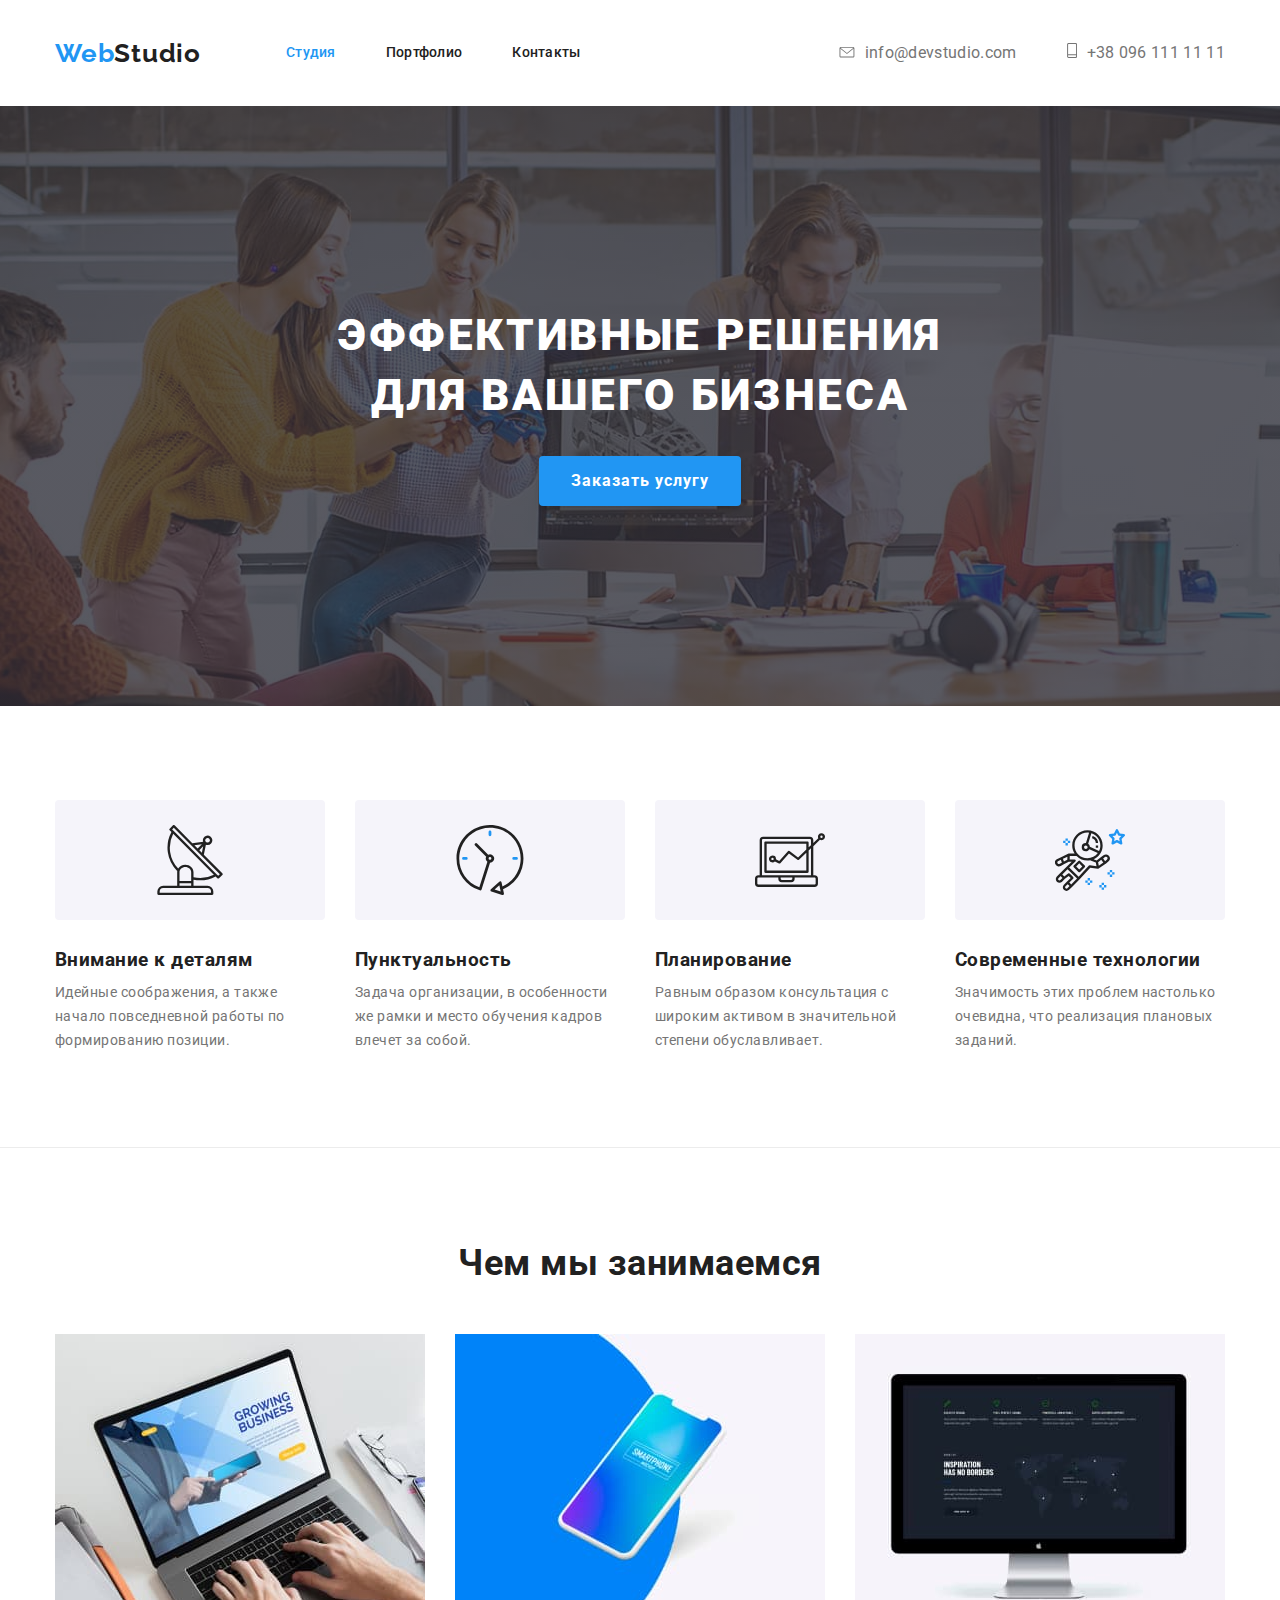
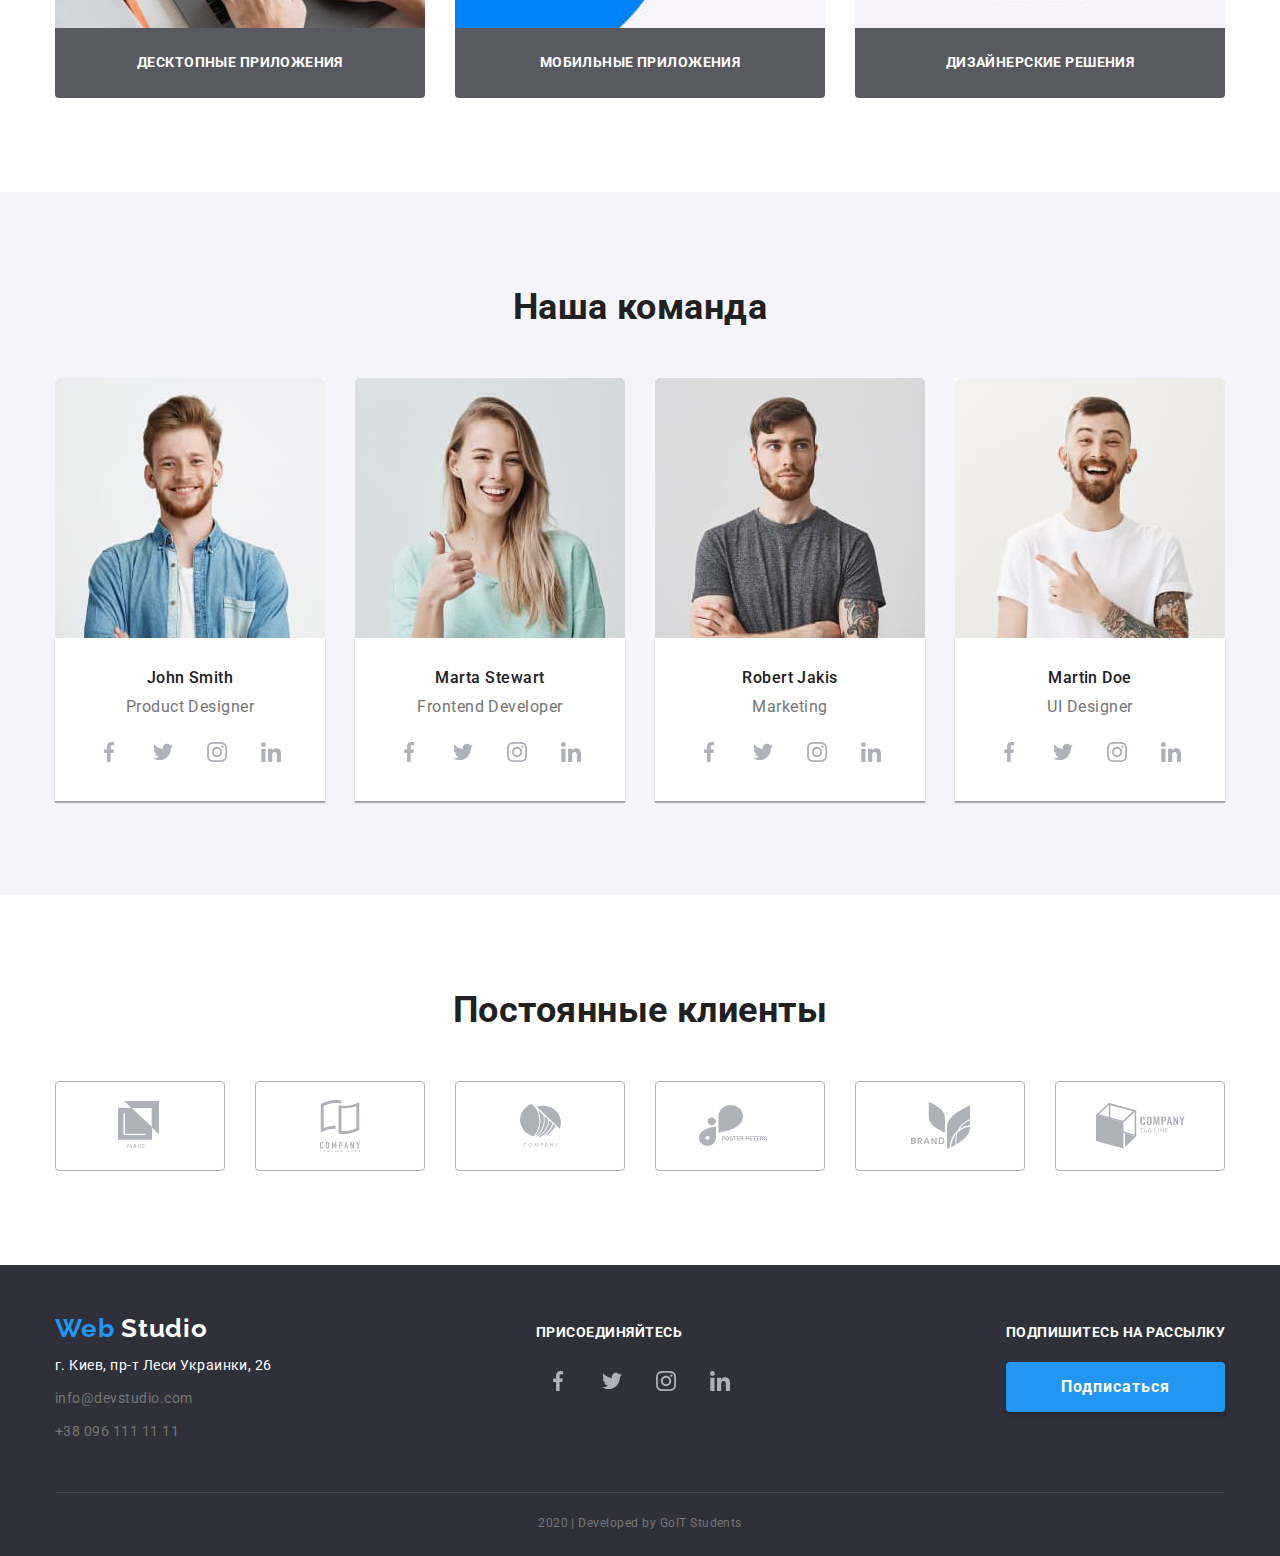
==== index.html @ 2f1181e4 "Делает соц сети" ====
<!DOCTYPE html>
<html lang="ru">
  <head>
    <meta charset="UTF-8" />
    <meta name="viewport" content="width=device-width, initial-scale=1.0" />
    <title>hw4</title>
    <link
      href="https://fonts.googleapis.com/css2?family=Raleway:wght@700&family=Roboto:wght@400;500;700;900&display=swap"
      rel="stylesheet"
    />
    <link
      rel="stylesheet"
      href="https://cdnjs.cloudflare.com/ajax/libs/modern-normalize/0.6.0/modern-normalize.min.css"
    />
    <link rel="stylesheet" href="./css/style.css" />
  </head>
  <!-- Тело -->
  <body>
    <header class="header">
      <!-- Хедер -->
      <div class="header-container">
        <nav class="nav">
          <!-- Логотип -->
          <a href="./index.html" class="logo"
            >Web<span class="logo-part-nav">Studio</span></a
          >
          <!-- Навигация шапки -->
          <ul class="site-nav">
            <li class="item">
              <a href="" class="link current">Студия</a>
            </li>
            <li class="item">
              <a href="./portfolio.html" class="link">Портфолио</a>
            </li>
            <li class="item"><a href="" class="link">Контакты</a></li>
          </ul>
        </nav>
        <ul class="contact-nav">
          <li class="item">
            <a class="link mailto" href="mailto:info@devstudio.com">
              <svg class="icon-email" width="16" height="11.2">
                <use href="./img/symbol-defs.svg#icon-email"></use></svg
              >info@devstudio.com</a
            >
          </li>
          <li class="item">
            <a class="link tel" href="tel:+380961111111">
              <svg class="icon-email" width="10" height="14.94">
                <use href="./img/symbol-defs.svg#icon-phone"></use></svg
              >+38 096 111 11 11</a
            >
          </li>
        </ul>
      </div>
    </header>
    <!-- Главный контейнер -->
    <main>
      <!-- Герой -->
      <section class="section hero">
        <div class="container hero">
          <h1 class="hero-title">Эффективные решения для вашего бизнеса</h1>
          <a href="" class="button primary"> Заказать услугу </a>
        </div>
      </section>
      <!-- Секция Наши преимущества-->
      <section class="section">
        <div class="container">
          <!-- <h2 class="section-title">Наши преимущества</h2> -->
          <ul class="features">
            <li class="item">
              <div class="features-list-img">
                <img
                  src="./img/antenna-1.svg"
                  alt="антенна"
                  class="features-pic"
                />
              </div>
              <h3 class="features-title">Внимание к деталям</h3>
              <p class="features-text">
                Идейные соображения, а также начало повседневной работы по
                формированию позиции.
              </p>
            </li>
            <li class="item">
              <div class="features-list-img">
                <img src="./img/clock.svg" alt="часы" class="features-pic" />
              </div>
              <h3 class="features-title">Пунктуальность</h3>
              <p class="features-text">
                Задача организации, в особенности же рамки и место обучения
                кадров влечет за собой.
              </p>
            </li>
            <li class="item">
              <div class="features-list-img">
                <img src="./img/diagram.svg" alt="грфик" class="features-pic" />
              </div>
              <h3 class="features-title">Планирование</h3>
              <p class="features-text">
                Равным образом консультация с широким активом в значительной
                степени обуславливает.
              </p>
            </li>
            <li class="item">
              <div class="features-list-img">
                <img
                  src="./img/astronaut.svg"
                  alt="астронавт"
                  class="features-pic"
                />
              </div>
              <h3 class="features-title">Современные технологии</h3>
              <p class="features-text">
                Значимость этих проблем настолько очевидна, что реализация
                плановых заданий.
              </p>
            </li>
          </ul>
        </div>
      </section>
      <!-- Секция Чем мы занимаемся -->
      <section class="section work">
        <div class="container">
          <h2 class="section-title">Чем мы занимаемся</h2>
          <ul class="work-list">
            <li class="item">
              <img
                src="./img/nout.jpg"
                alt="ноутбук"
                width="370"
                height="294"
                class="work-pic"
              />
              <h3 class="work-title">Десктопные приложения</h3>
            </li>
            <li class="item">
              <img
                src="./img/iphone.jpg"
                alt="айфон"
                width="370"
                height="294"
                class="work-pic"
              />
              <h3 class="work-title">Мобильные приложения</h3>
            </li>
            <li class="item">
              <img
                src="./img/mac.jpg"
                alt="аймак"
                width="370"
                height="294"
                class="work-pic"
              />
              <h3 class="work-title">Дизайнерские решения</h3>
            </li>
          </ul>
        </div>
      </section>
      <!-- Секция Наша команда -->
      <section class="section team">
        <div class="container">
          <h2 class="section-title">Наша команда</h2>
          <ul class="team-list">
            <li class="item">
              <img
                src="./img/john.jpg"
                alt="фото Джона"
                width="270"
                height="260"
                class="team-pic"
              />
              <div class="team-content-container">
                <h3 class="title">John Smith</h3>
                <p class="speciality">Product Designer</p>
                <ul class="socialmedia">
                  <li class="social-link-li">
                    <a href="" aria-label="Facebook" class="social-link">
                      <svg class="socialmedia-icon" width="20" height="20">
                        <use href="./img/symbol-defs.svg#icon-facebook"></use>
                      </svg
                    /></a>
                  </li>
                  <li class="social-link-li">
                    <a href="" aria-label="Twitter" class="social-link">
                      <svg class="socialmedia-icon" width="20" height="20">
                        <use href="./img/symbol-defs.svg#icon-twitter"></use>
                      </svg
                    /></a>
                  </li>
                  <li class="social-link-li">
                    <a href="" aria-label="Instagram" class="social-link">
                      <svg class="socialmedia-icon" width="20" height="20">
                        <use href="./img/symbol-defs.svg#icon-instagram"></use>
                      </svg
                    /></a>
                  </li>
                  <li class="social-link-li">
                    <a href="" aria-label="LinkedIn" class="social-link">
                      <svg class="socialmedia-icon" width="20" height="20">
                        <use href="./img/symbol-defs.svg#icon-linkedin"></use>
                      </svg
                    /></a>
                  </li>
                </ul>
              </div>
            </li>
            <li class="item">
              <img
                src="./img/marta.jpg"
                alt="фото Марты"
                width="270"
                height="260"
                class="team-pic"
              />
              <div class="team-content-container">
                <h3 class="title">Marta Stewart</h3>
                <p class="speciality">Frontend Developer</p>
                <ul class="socialmedia">
                  <li class="social-link-li">
                    <a href="" aria-label="Facebook" class="social-link">
                      <svg class="socialmedia-icon" width="20" height="20">
                        <use href="./img/symbol-defs.svg#icon-facebook"></use>
                      </svg /></a>
                  </li>
                  <li class="social-link-li">
                    <a href="" aria-label="Twitter" class="social-link">
                      <svg class="socialmedia-icon" width="20" height="20">
                        <use href="./img/symbol-defs.svg#icon-twitter"></use>
                      </svg /></a>
                  </li>
                  <li class="social-link-li">
                    <a href="" aria-label="Instagram" class="social-link">
                      <svg class="socialmedia-icon" width="20" height="20">
                        <use href="./img/symbol-defs.svg#icon-instagram"></use>
                      </svg /></a>
                  </li>
                  <li class="social-link-li">
                    <a href="" aria-label="LinkedIn" class="social-link">
                      <svg class="socialmedia-icon" width="20" height="20">
                        <use href="./img/symbol-defs.svg#icon-linkedin"></use>
                      </svg /></a>
                  </li>
                </ul>
              </div>
            </li>
            <li class="item">
              <img
                src="./img/robert.jpg"
                alt="фото Роберта"
                width="270"
                height="260"
                class="team-pic"
              />
              <div class="team-content-container">
                <h3 class="title">Robert Jakis</h3>
                <p class="speciality">Marketing</p>
                <ul class="socialmedia">
                  <li class="social-link-li">
                    <a href="" aria-label="Facebook" class="social-link">
                      <svg class="socialmedia-icon" width="20" height="20">
                        <use href="./img/symbol-defs.svg#icon-facebook"></use>
                      </svg /></a>
                  </li>
                  <li class="social-link-li">
                    <a href="" aria-label="Twitter" class="social-link">
                      <svg class="socialmedia-icon" width="20" height="20">
                        <use href="./img/symbol-defs.svg#icon-twitter"></use>
                      </svg /></a>
                  </li>
                  <li class="social-link-li">
                    <a href="" aria-label="Instagram" class="social-link">
                      <svg class="socialmedia-icon" width="20" height="20">
                        <use href="./img/symbol-defs.svg#icon-instagram"></use>
                      </svg /></a>
                  </li>
                  <li class="social-link-li">
                    <a href="" aria-label="LinkedIn" class="social-link">
                      <svg class="socialmedia-icon" width="20" height="20">
                        <use href="./img/symbol-defs.svg#icon-linkedin"></use>
                      </svg /></a>
                  </li>
                </ul>
              </div>
            </li>
            <li class="item">
              <img
                src="./img/martin.jpg"
                alt="фото Мартина"
                width="270"
                height="260"
                class="team-pic"
              />
              <div class="team-content-container">
                <h3 class="title">Martin Doe</h3>
                <p class="speciality">UI Designer</p>
                <ul class="socialmedia">
                  <li class="social-link-li">
                    <a href="" aria-label="Facebook" class="social-link">
                      <svg class="socialmedia-icon" width="20" height="20">
                        <use href="./img/symbol-defs.svg#icon-facebook"></use>
                      </svg /></a>
                  </li>
                  <li class="social-link-li">
                    <a href="" aria-label="Twitter" class="social-link">
                      <svg class="socialmedia-icon" width="20" height="20">
                        <use href="./img/symbol-defs.svg#icon-twitter"></use>
                      </svg /></a>
                  </li>
                  <li class="social-link-li">
                    <a href="" aria-label="Instagram" class="social-link">
                      <svg class="socialmedia-icon" width="20" height="20">
                        <use href="./img/symbol-defs.svg#icon-instagram"></use>
                      </svg /></a>
                  </li>
                  <li class="social-link-li">
                    <a href="" aria-label="LinkedIn" class="social-link">
                      <svg class="socialmedia-icon" width="20" height="20">
                        <use href="./img/symbol-defs.svg#icon-linkedin"></use>
                      </svg /></a>
                  </li>
                </ul>
              </div>
            </li>
          </ul>
        </div>
      </section>

      <!-- Секция Наши клиенты -->
      <section class="section">
        <div class="container">
          <h2 class="section-title">Постоянные клиенты</h2>
          <ul class="clients">
            <li class="item">
              <a href="">
                <img src="./img/company1.svg" alt="лого компании 1" />
              </a>
            </li>
            <li class="item">
              <a href="">
                <img src="./img/company2.svg" alt="лого компании 2" />
              </a>
            </li>
            <li class="item">
              <a href="">
                <img src="./img/company3.svg" alt="лого компании 3" />
              </a>
            </li>
            <li class="item">
              <a href="">
                <img src="./img/company4.svg" alt="лого компании 4" />
              </a>
            </li>
            <li class="item">
              <a href="">
                <img src="./img/company5.svg" alt="лого компании 5" />
              </a>
            </li>
            <li class="item">
              <a href="">
                <img src="./img/company6.svg" alt="лого компании 6" />
              </a>
            </li>
          </ul>
        </div>
      </section>
    </main>
    <!-- Футер -->
    <footer>
      <!-- Контакты футера -->
      <div class="footer-container">
        <div class="footer-container-flex">
          <div class="footer-address">
            <a href="" class="logo footer"
              >Web <span class="logo-part-footer"> Studio </span></a
            >
            <address>г. Киев, пр-т Леси Украинки, 26</address>
            <a class="contact-footer email" href="mailto:info@devstudio.com"
              >info@devstudio.com</a
            >
            <a class="contact-footer" href="tel:+380961111111">
              +38 096 111 11 11
            </a>
          </div>
          <div class="join-container">
            <b class="join"> Присоединяйтесь </b>
            <ul class="socialmedia">
              <li class="social-link-li">
                <a
                  href=""
                  style="display: block;"
                  aria-label="Facebook"
                  class="social-link"
                >
                  <svg class="socialmedia-icon" width="20" height="20">
                    <use href="./img/symbol-defs.svg#icon-facebook"></use>
                  </svg
                /></a>
              </li>
              <li class="social-link-li">
                <a
                  href=""
                  style="display: block;"
                  aria-label="Twitter"
                  class="social-link"
                >
                  <svg class="socialmedia-icon" width="20" height="20">
                    <use href="./img/symbol-defs.svg#icon-twitter"></use>
                  </svg
                /></a>
              </li>
              <li class="social-link-li">
                <a
                  href=""
                  style="display: block;"
                  aria-label="Instagram"
                  class="social-link"
                >
                  <svg class="socialmedia-icon" width="20" height="20">
                    <use href="./img/symbol-defs.svg#icon-instagram"></use>
                  </svg
                /></a>
              </li>
              <li class="social-link-li">
                <a
                  href=""
                  style="display: block;"
                  aria-label="LinkedIn"
                  class="social-link"
                >
                  <svg class="socialmedia-icon" width="20" height="20">
                    <use href="./img/symbol-defs.svg#icon-linkedin"></use>
                  </svg
                /></a>
              </li>
            </ul>
          </div>
          <div class="subscribe-container">
            <b class="subscribe"> Подпишитесь на рассылку </b>
            <!-- <input type="text" /> -->
            <div class="footer-button">
              <a href="" class="button primary"> Подписаться </a>
            </div>
          </div>
        </div>
        <p class="signature">2020 | Developed by GoIT Students</p>
      </div>
    </footer>
  </body>
</html>
---- css/style.css ----
/* Цвет основного текста #757575  */
/* Цвет вторичного текста #212121 */
/* Белый #FFFFFF */
/* Вторичный цвет фона #F5F4FA */
/* Акцент #2196F3 */
/* Цвет футера rgba(255, 255, 255, 0.6) */
/* Цвет подписи rgba(255, 255, 255, 0.4) */

html {
  box-sizing: border-box;
}

:root {
  --primary-text-color: #757575;
  --title-text-color: #212121;
  --accent-color: #2196f3;
  --primary-white-color: #ffffff;
  --secondary-background-color: #f5f4fa;
  --social-media-link-color: #afb1b8;
}

*,
*::before,
*::after {
  box-sizing: inherit;
}

body {
  background-color: #ffffff;
  color: #757575;
  font-family: Roboto, sans-serif;
  letter-spacing: 0.03em;
}

ul {
  list-style-type: none;
  padding: 0;
  margin: 0;
}

a {
  text-decoration: none;
  color: inherit;
}
img {
  display: block;
  max-width: 100%;
  height: auto;
}

/* logo */
.logo {
  color: var(--accent-color);
  font-family: Raleway, sans-serif;
  font-weight: 700;
  font-size: 26px;
  line-height: 1.19;
  letter-spacing: 0.03em;
}

.logo-part-nav {
  color: var(--title-text-color);
}

.logo-part-footer {
  color: var(--primary-white-color);
}

/* nav */
.site-nav .link:hover,
.site-nav .link:focus {
  color: var(--accent-color);
}
.site-nav,
.site-nav .link:active {
  color: var(--title-text-color);
  font-weight: 500;
  font-size: 14px;
  line-height: 1.14;
  letter-spacing: 0.02em;
}
.contact-nav .link:hover,
.contact-nav .link:focus {
  color: var(--accent-color);
}
.contact-nav .link {
  color: var(--primary-text-color);
  letter-spacing: 0.02em;
}

.icon-email,
.icon-phone {
  fill: currentColor;
  margin-right: 10px;
}

/* .svg-item-email {
  width: 15px;
  height: 15px;
  fill: var(--primary-text-color);
} */

/* .link.mailto::before {
  display: inline-block;
  content: "";
  background-size: contain;
  background-repeat: no-repeat;
  background-position: center;
  width: 16px;
  height: 11.2px;
  margin-right: 10px;
  background-image: url(../img/email.svg);
}

.link.tel::before {
  display: inline-block;
  content: "";
  background-size: contain;
  background-repeat: no-repeat;
  background-position: center;
  width: 16px;
  height: 11.2px;
  margin-right: 10px;
  background-image: url(../img/phone.svg);
} */

.link.current {
  color: var(--accent-color);
}

/* Hero */
.section.hero {
  text-align: center;
  min-height: 600px;
  max-width: 1600px;
  margin-left: auto;
  margin-right: auto;
  background-color: #2f303a;
  background-image: linear-gradient(
      rgba(47, 48, 58, 0.8),
      rgba(47, 48, 58, 0.8)
    ),
    url(../img/hero-img.jpg);
  background-repeat: no-repeat;
  background-position: center;
  background-size: cover;
  padding-top: 200px;
  padding-bottom: 200px;
}

.container.hero {
  text-align: center;
  width: 696px;
}

.hero-title {
  margin-top: 0;
  margin-bottom: 30px;
  color: var(--primary-white-color);
  font-weight: 900;
  font-size: 44px;
  line-height: 1.36;
  text-align: center;
  text-transform: uppercase;
  letter-spacing: 0.06em;
}

/* Кнопки */

.button.primary {
  color: var(--primary-white-color);
  background-color: var(--accent-color);
  text-decoration: none;
  box-shadow: 0px 4px 4px rgba(0, 0, 0, 0.15);
  border-radius: 4px;
  padding: 10px 32px;
  text-align: center;
  display: inline-block;
  text-transform: none;
}

.button {
  color: var(--title-text-color);
  background-color: var(--primary-white-color);
  font-family: inherit;
  font-weight: 700;
  font-size: 16px;
  line-height: 1.87;
  letter-spacing: 0.06em;
  text-decoration: none;
  padding: 10px 32px;
  min-width: 200px;
  min-height: 50px;
  text-align: center;
  border-radius: 4px;
}

.button-portfolio {
  display: inline-block;
  color: var(--title-text-color);
  background-color: var(--secondary-background-color);
  font-family: inherit;
  font-weight: 500;
  font-size: 16px;
  line-height: 1.62;
  text-align: center;
  border-radius: 4px;
  padding: 6px 22px;
  min-width: 73px;
}

.button-portfolio:hover,
.button-portfolio:focus {
  color: var(--primary-white-color);
  background-color: var(--accent-color);
}

/* section */
.section-title {
  color: var(--title-text-color);
  font-weight: 700;
  font-size: 36px;
  line-height: 1.17;
  text-align: center;
  margin-bottom: 50px;
  margin-top: 0;
}

.section.work {
  border-top: 1px solid #ececec;
}

.work-title {
  font-weight: 700;
  font-size: 14px;
  line-height: 1.14;
  letter-spacing: 0.03em;
  color: var(--primary-white-color);
  padding-bottom: 27px;
  padding-top: 27px;
  background: rgba(47, 48, 58, 0.8);
  border-radius: 0px 0px 4px 4px;
  margin: 0px;
}

.work-pic {
  display: block;
}

/* Стили для index.html */
/* featurers */

.features-text {
  margin-top: 0;
  margin-bottom: 0;
  font-size: 14px;
  line-height: 1.71;
}
.features-title {
  color: var(--title-text-color);
  margin-top: 0;
  margin-bottom: 10px;
}

/* .features-pic {
  margin-top: 0;
  } */

/* work list */
.features .title {
  color: var(--title-text-color);
  font-weight: 700;
  font-size: 14px;
  line-height: 1.14;
  text-transform: uppercase;
}

/* team list */
.team .title {
  color: var(--title-text-color);
  font-weight: 500;
  font-size: 16px;
  line-height: 1.19;
  text-align: center;
  margin-bottom: 10px;
}
.team .speciality {
  color: var(--primary-text-color);
  font-size: 16px;
  line-height: 1.19;
  /* width: 270px; */
  text-align: center;
  margin-bottom: 16px;
  margin-top: 0;
}

.team-pic {
  display: block;
}

.team {
  background-color: var(--secondary-background-color);
}

.team-content-conteiner {
  display: block;
}

/* Стили для Portfolio */
.projects .title {
  color: var(--title-text-color);
  font-weight: 700;
  font-size: 18px;
  line-height: 2;
  letter-spacing: 0.06em;
}
.projects .dimension {
  color: var(--primary-text-color);
  font-size: 16px;
  line-height: 1.87;
}

/* Footer */
footer {
  /* для того, чтоб было видно лого */
  background-color: #2f303a;
}

address {
  font-size: 14px;
  line-height: 1.71;
  color: #ffffff;
  font-style: normal;
  margin-bottom: 9px;
}
.join {
  font-weight: 700;
  font-size: 14px;
  line-height: 1.14;
  text-transform: uppercase;
  color: var(--primary-white-color);
  margin-bottom: 21px;
}
.subscribe {
  font-weight: 700;
  font-size: 14px;
  line-height: 1.14;
  text-transform: uppercase;
  color: var(--primary-white-color);
  margin-bottom: 21px;
}
.contact-footer {
  font-size: 14px;
  line-height: 1.71;
}

.signature {
  font-size: 12px;
  line-height: 2;
  text-align: center;
}

/* Геометрия */

.section {
  padding-top: 94px;
  padding-bottom: 94px;
}

.container {
  margin-left: auto;
  margin-right: auto;
  width: 1200px;
  padding-left: 15px;
  padding-right: 15px;
}

.footer-container {
  margin-left: auto;
  margin-right: auto;
  width: 1200px;
  padding-left: 15px;
  padding-right: 15px;
}

.signature {
  text-align: center;
  margin: 0px;
  padding-bottom: 21px;
  padding-top: 18px;
  border-top: 1px solid rgba(255, 255, 255, 0.1);
}

/* Геометрия для портфолио */

.portfolio-container {
  margin-left: auto;
  margin-right: auto;
  width: 1200px;
  padding-left: 15px;
  padding-right: 15px;
}

.portfolio-list {
  margin-bottom: 50px;
}

.projects .dimention {
  margin-top: 0;
  margin-bottom: 0;
  font-size: 14px;
  line-height: 1.71;
}

.projects .title {
  color: var(--title-text-color);
  margin-top: 0;
  margin-bottom: 0;
}

.card-content {
  padding: 20px 24px;
  background: var(--primary-white-color);
  box-sizing: border-box;
  border-bottom-left-radius: 5px;
  border-bottom-right-radius: 5px;
  border-left: 1px solid#eeeeee;
  border-right: 1px solid#eeeeee;
  border-bottom: 1px solid#eeeeee;
}

.projects-pic {
  border-radius: 5px 5px 0px 0px;
  display: block;
}

/* Flexbox */
.site-nav {
  display: flex;
  margin-left: 85px;
}

/* .site-nav .item {
  margin-right: 50px;
}

.site-nav .item:last-child {
  margin-right: 0;
} */
/* .site-nav .item:not(:last-child) {
  margin-right: 50px;
} */

.title {
  color: var(--title-text-color);
  margin-top: 0;
}

.site-nav .item + .item {
  margin-left: 50px;
}

.contact-nav {
  display: flex;
  margin-left: auto;
  padding: 0;
  list-style: none;
  align-items: center;
}

.contact-nav .item + .item {
  margin-left: 50px;
}

.header-container {
  justify-content: space-between;
  display: flex;
  align-items: center;
  padding-top: 25px;
  padding-bottom: 25px;
}

.header-container {
  margin-left: auto;
  margin-right: auto;
  width: 1200px;
  padding-left: 15px;
  padding-right: 15px;
}

.nav {
  display: flex;
  align-items: center;
}

.site-nav .link {
  font-weight: 500;
  font-size: 14px;
  line-height: 1.14;
  text-decoration: none;
  padding-top: 20px;
  padding-bottom: 20px;
  display: block;
}

.features {
  display: flex;
  align-items: center;
  margin-left: auto;
  margin-right: auto;
}

.features .item + .item {
  margin-left: 30px;
}

.work-list {
  display: flex;
  align-items: center;
  margin-left: auto;
  margin-right: auto;
  text-align: center;
  text-transform: uppercase;
}

.work-list .item + .item {
  margin-left: 30px;
}

.team-list {
  display: flex;
}
.team-list .item + .item {
  margin-left: 30px;
}
.team-list .item {
  background-color: var(--primary-white-color);
  /* box-shadow: 0px 2px 1px rgba(0, 0, 0, 0.2), 0px 1px 1px rgba(0, 0, 0, 0.14),
    0px 1px 3px rgba(0, 0, 0, 0.12); */
}

.clients {
  display: flex;
  justify-content: center;
  margin-left: auto;
  margin-right: auto;
}
.clients .item + .item {
  margin-left: 30px;
}

.clients .item {
  display: flex;
  justify-content: center;
  align-items: center;
  width: 170px;
  height: 90px;
  border: 1px solid #afb1b8;
  /* box-shadow: 0px 2px 1px rgba(0, 0, 0, 0.2), 0px 1px 1px rgba(0, 0, 0, 0.14),
    0px 1px 3px rgba(0, 0, 0, 0.12); */
  border-radius: 4px;
}

/* Portfolio flexbox */
.portfolio-list {
  display: flex;
  align-items: center;
  justify-content: center;
}
.portfolio-list .item + .item {
  margin-left: 8px;
}
.projects {
  display: flex;
  flex-wrap: wrap;
}
.projects .item {
  width: 370px;
  margin-right: 30px;
  margin-bottom: 30px;
}

.projects .item:nth-child(3n) {
  margin-right: 0;
}
.projects .item:nth-last-child(-n + 3) {
  margin-bottom: 0;
}

.features-list-img {
  width: 270px;
  height: 120px;
  background: var(--secondary-background-color);
  border-radius: 4px;
  margin-bottom: 30px;
  display: flex;
  align-items: center;
  justify-content: center;
}

/* Флексбокс футера */

.footer-container-flex {
  display: flex;
  align-items: baseline;
  justify-content: space-between;
  padding-top: 48px;
  padding-bottom: 48px;
}
.logo.footer {
  display: block;
  margin-bottom: 10px;
}

.contact-footer {
  display: flex;
}
.contact-footer.email {
  margin-bottom: 10px;
}
.join-container {
  display: flex;
  flex-direction: column;
}
.subscribe-container {
  display: flex;
  flex-direction: column;
}
.footer-button {
  display: flex;
  flex-direction: column;
}

/* Cоц сети */
.socialmedia {
  display: flex;
  justify-content: center;
  align-items: center;
  list-style: none;
  padding-left: 0px;
  color: var(--social-media-link-color);
}

.socialmedia .social-link-li + .social-link-li {
  margin-left: 10px;
}

.social-link-li {
  text-decoration: none;
  display: flex;
  align-items: center;
  justify-content: center;
  width: 44px;
  height: 44px;
  border-radius: 50%;
}

.social-link-li:hover,
.social-link-li:focus {
  background-color: var(--accent-color);
  color: var(--primary-white-color);
}

.socialmedia-icon {
  fill: currentColor;
}

.team-content-container {
  padding-top: 30px;
  padding-bottom: 24px;
  padding-left: 32px;
  padding-right: 32px;
  box-shadow: 0px 2px 1px rgba(0, 0, 0, 0.2), 0px 1px 1px rgba(0, 0, 0, 0.14),
    0px 1px 3px rgba(0, 0, 0, 0.12);
}
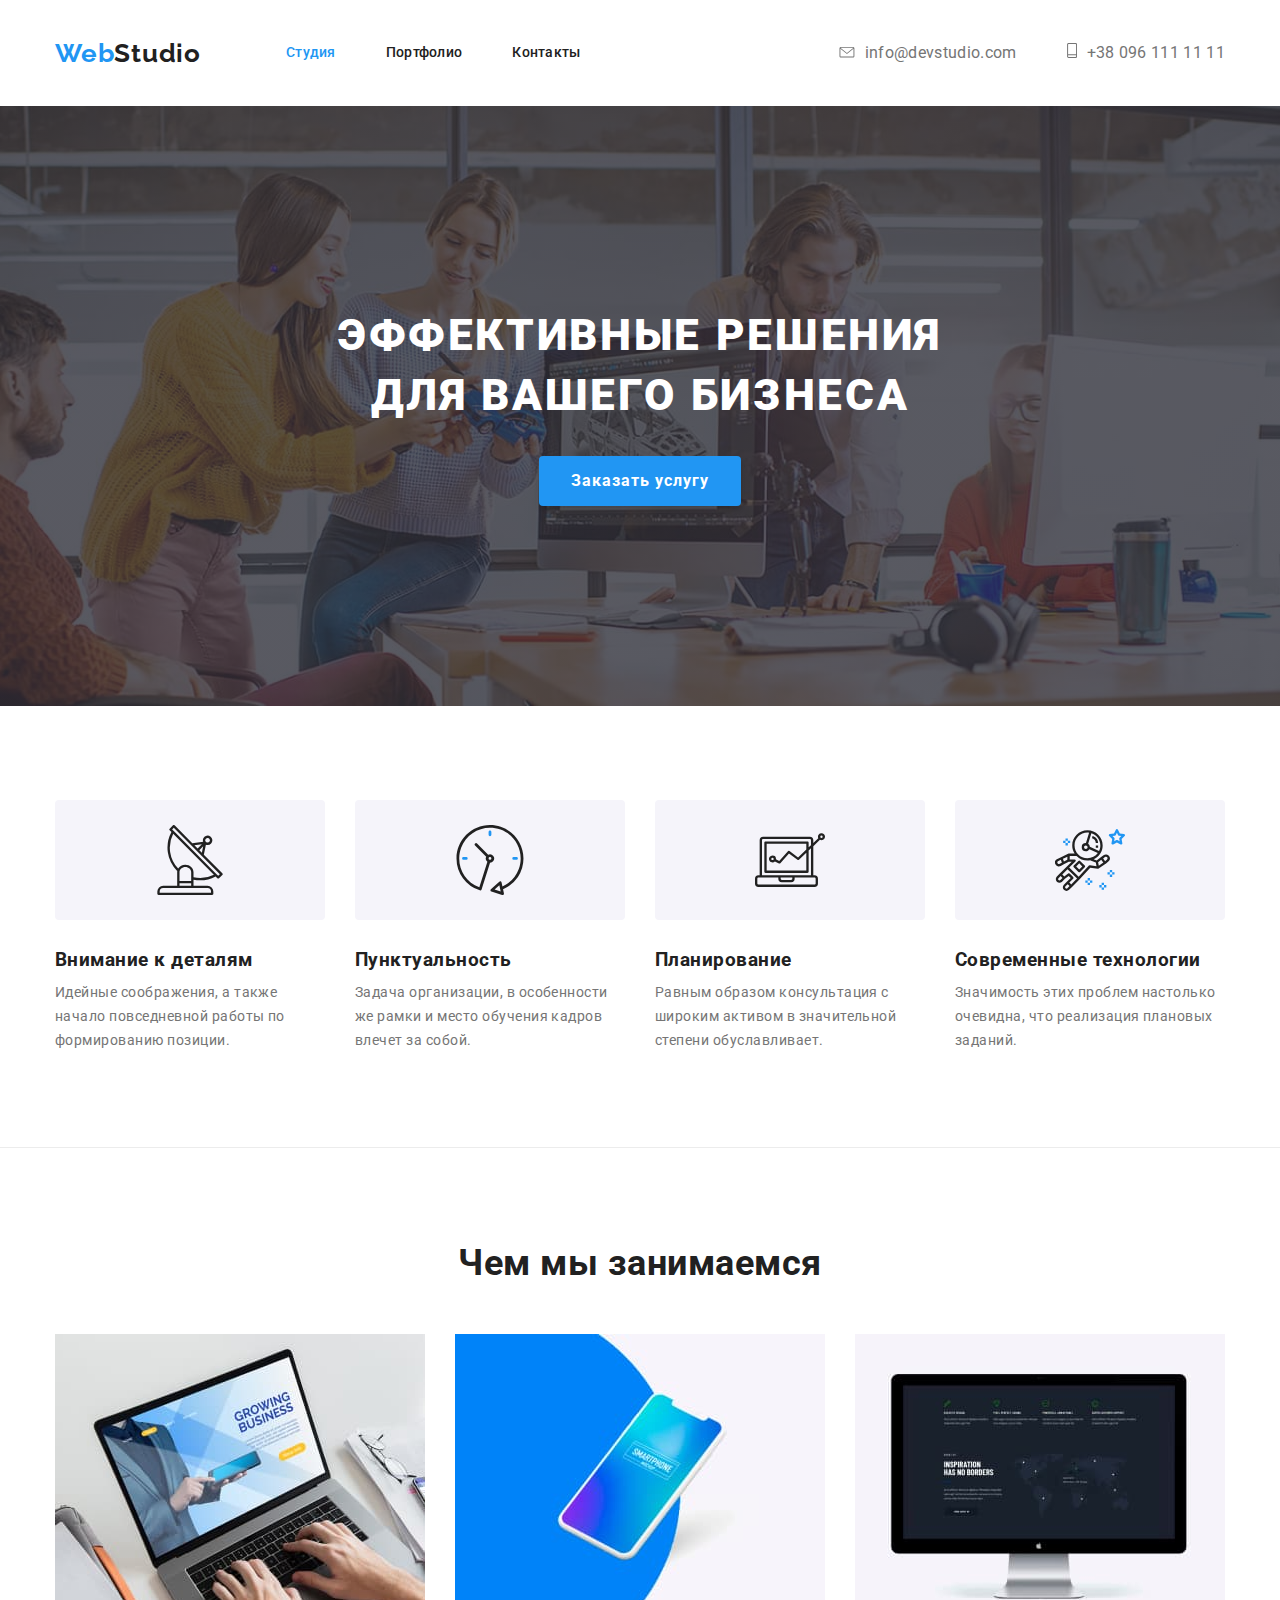
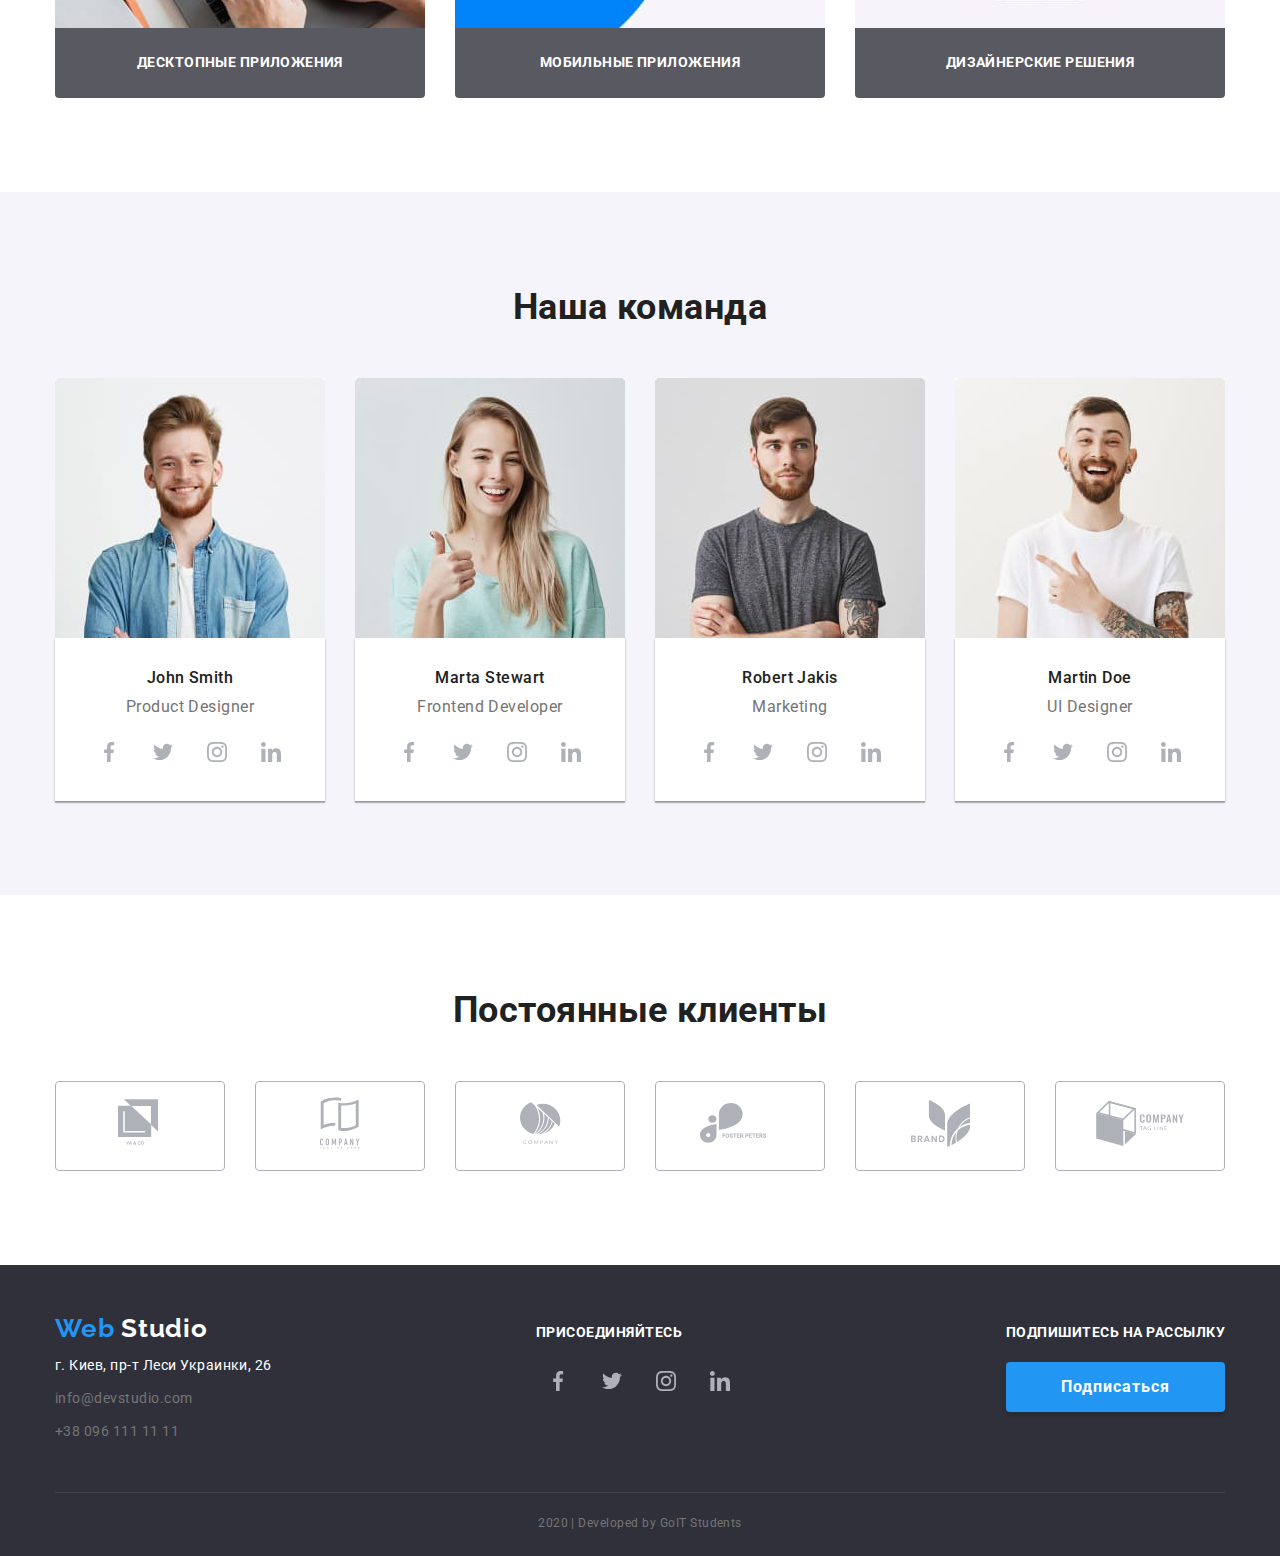
==== commit 534aefce: "Делает секцию с клиентами" ====
--- a/index.html
+++ b/index.html
@@ -332,32 +332,44 @@
           <ul class="clients">
             <li class="item">
               <a href="">
-                <img src="./img/company1.svg" alt="лого компании 1" />
-              </a>
-            </li>
-            <li class="item">
-              <a href="">
-                <img src="./img/company2.svg" alt="лого компании 2" />
-              </a>
-            </li>
-            <li class="item">
-              <a href="">
-                <img src="./img/company3.svg" alt="лого компании 3" />
-              </a>
-            </li>
-            <li class="item">
-              <a href="">
-                <img src="./img/company4.svg" alt="лого компании 4" />
-              </a>
-            </li>
-            <li class="item">
-              <a href="">
-                <img src="./img/company5.svg" alt="лого компании 5" />
-              </a>
-            </li>
-            <li class="item">
-              <a href="">
-                <img src="./img/company6.svg" alt="лого компании 6" />
+                <svg class="company-icon" width="44.27" height="49.23">
+                  <use href="./img/symbol-defs.svg#icon-company1"></use>
+                </svg />
+              </a>
+            </li>
+            <li class="item">
+              <a href="">
+                <svg class="company-icon" width="40" height="52">
+                  <use href="./img/symbol-defs.svg#icon-company2"></use>
+                </svg />
+              </a>
+            </li>
+            <li class="item">
+              <a href="">
+                <svg class="company-icon" width="41" height="42.6">
+                  <use href="./img/symbol-defs.svg#icon-company3"></use>
+                </svg />
+              </a>
+            </li>
+            <li class="item">
+              <a href="">
+                <svg class="company-icon" width="79.66" height="42.02">
+                  <use href="./img/symbol-defs.svg#icon-company4"></use>
+                </svg />
+              </a>
+            </li>
+            <li class="item">
+              <a href="">
+                <svg class="company-icon" width="59" height="47">
+                  <use href="./img/symbol-defs.svg#icon-company5"></use>
+                </svg />
+              </a>
+            </li>
+            <li class="item">
+              <a href="">
+                <svg class="company-icon" width="88.48" height="45.44">
+                  <use href="./img/symbol-defs.svg#icon-company6"></use>
+                </svg />
               </a>
             </li>
           </ul>
--- a/css/style.css
+++ b/css/style.css
@@ -544,6 +544,7 @@
   justify-content: center;
   margin-left: auto;
   margin-right: auto;
+  color: var(--social-media-link-color);
 }
 .clients .item + .item {
   margin-left: 30px;
@@ -561,6 +562,12 @@
   border-radius: 4px;
 }
 
+.clients .item:hover,
+.clients .item:focus {
+  color: var(--accent-color);
+  border: 1px solid var(--accent-color);
+}
+
 /* Portfolio flexbox */
 .portfolio-list {
   display: flex;
@@ -662,6 +669,10 @@
 }
 
 .socialmedia-icon {
+  fill: currentColor;
+}
+
+.company-icon {
   fill: currentColor;
 }
 
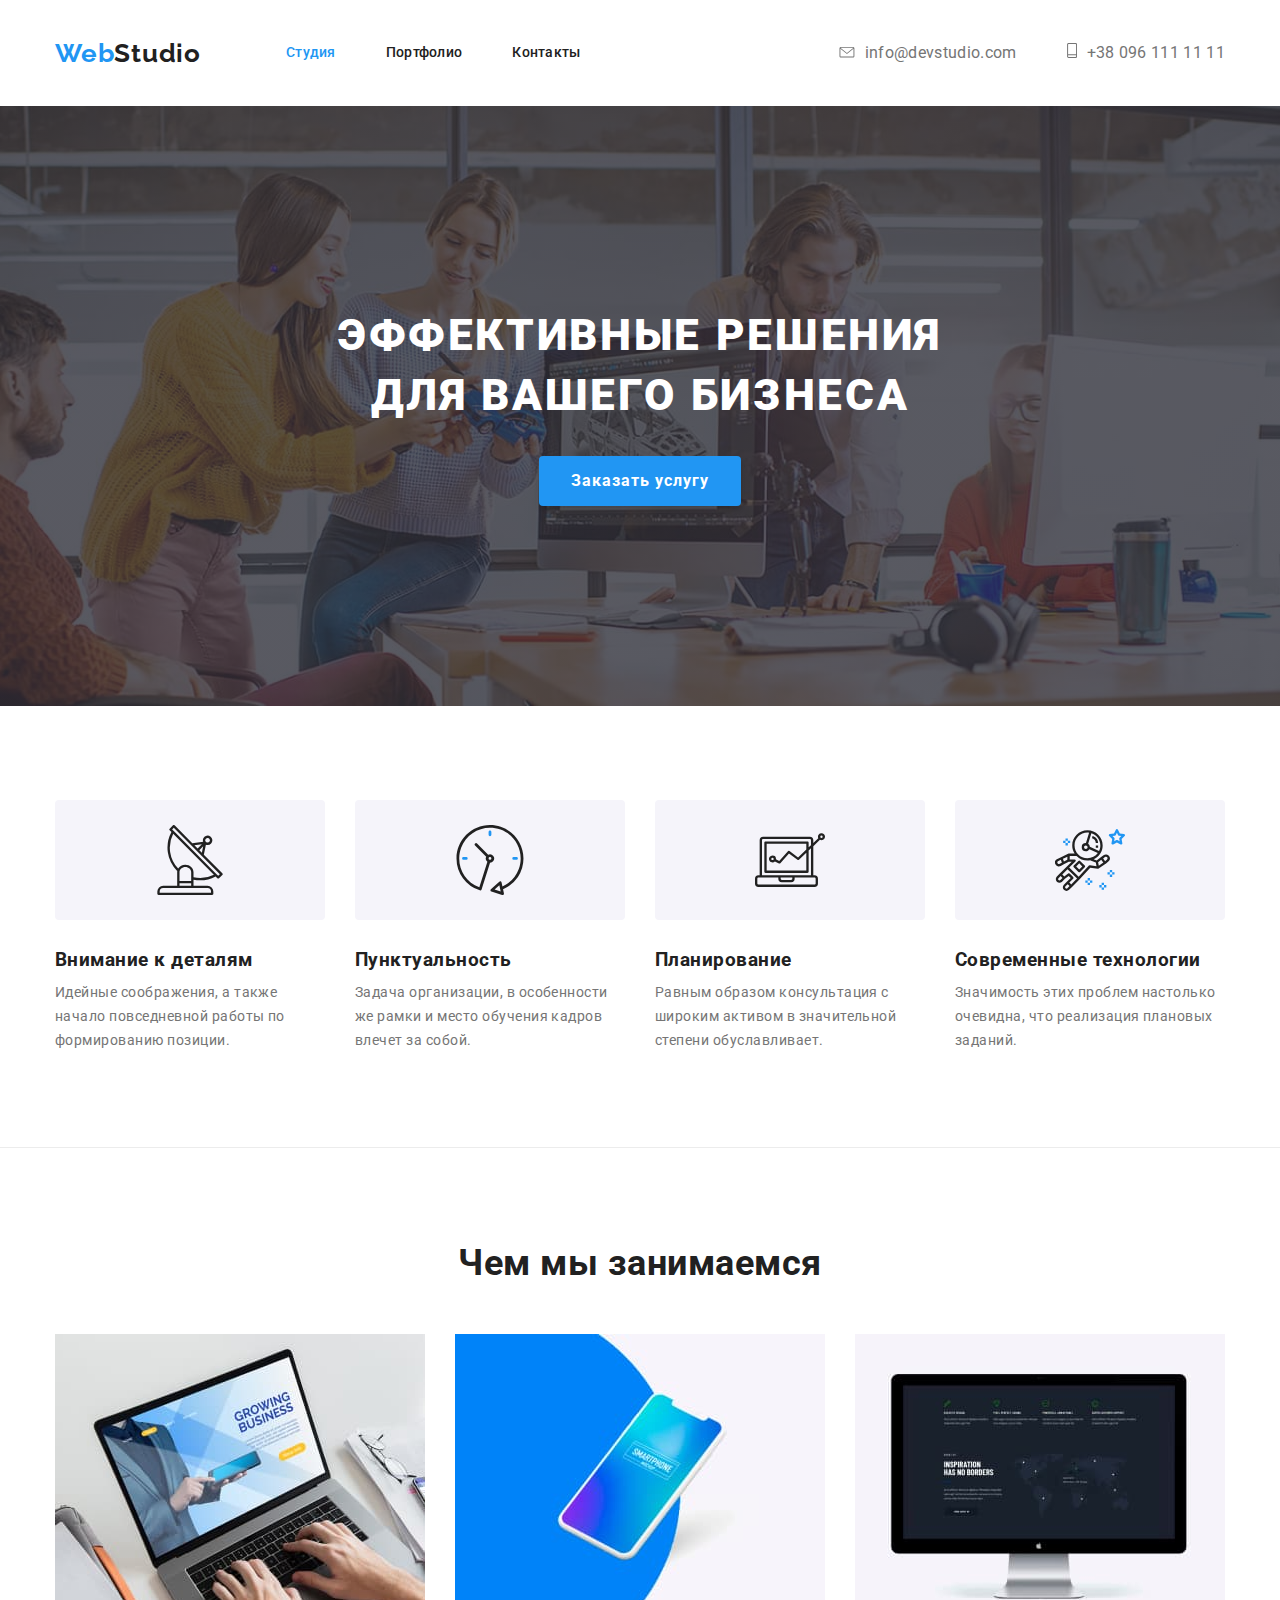
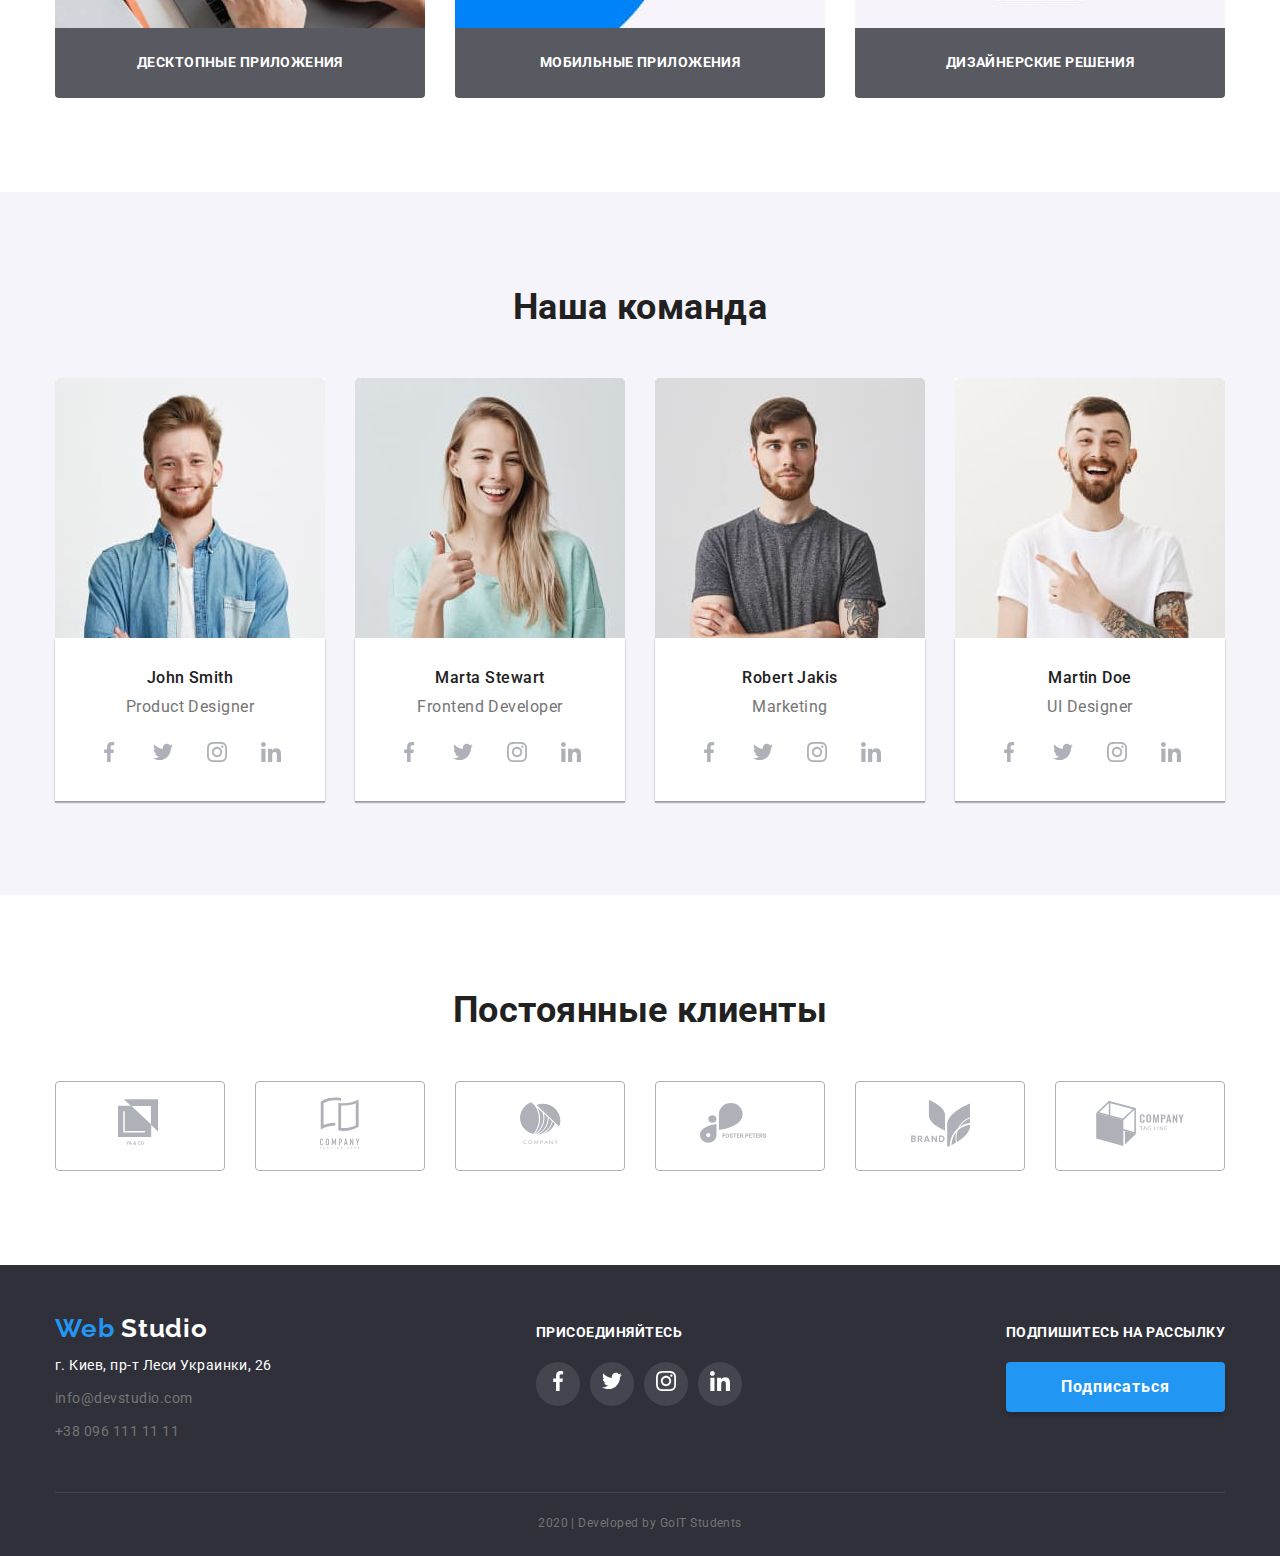
==== commit d4486df9: "Делает соц сети в футере" ====
--- a/index.html
+++ b/index.html
@@ -396,7 +396,7 @@
           <div class="join-container">
             <b class="join"> Присоединяйтесь </b>
             <ul class="socialmedia">
-              <li class="social-link-li">
+              <li class="social-link-li footer">
                 <a
                   href=""
                   style="display: block;"
@@ -408,7 +408,7 @@
                   </svg
                 /></a>
               </li>
-              <li class="social-link-li">
+              <li class="social-link-li footer">
                 <a
                   href=""
                   style="display: block;"
@@ -420,7 +420,7 @@
                   </svg
                 /></a>
               </li>
-              <li class="social-link-li">
+              <li class="social-link-li footer">
                 <a
                   href=""
                   style="display: block;"
@@ -432,7 +432,7 @@
                   </svg
                 /></a>
               </li>
-              <li class="social-link-li">
+              <li class="social-link-li footer">
                 <a
                   href=""
                   style="display: block;"
--- a/css/style.css
+++ b/css/style.css
@@ -668,6 +668,17 @@
   color: var(--primary-white-color);
 }
 
+.social-link-li.footer {
+  background-color: rgba(255, 255, 255, 0.1);
+  color: var(--primary-white-color);
+}
+
+.social-link-li.footer:hover,
+.social-link-li.footer:focus {
+  background-color: var(--accent-color);
+  color: var(--primary-white-color);
+}
+
 .socialmedia-icon {
   fill: currentColor;
 }
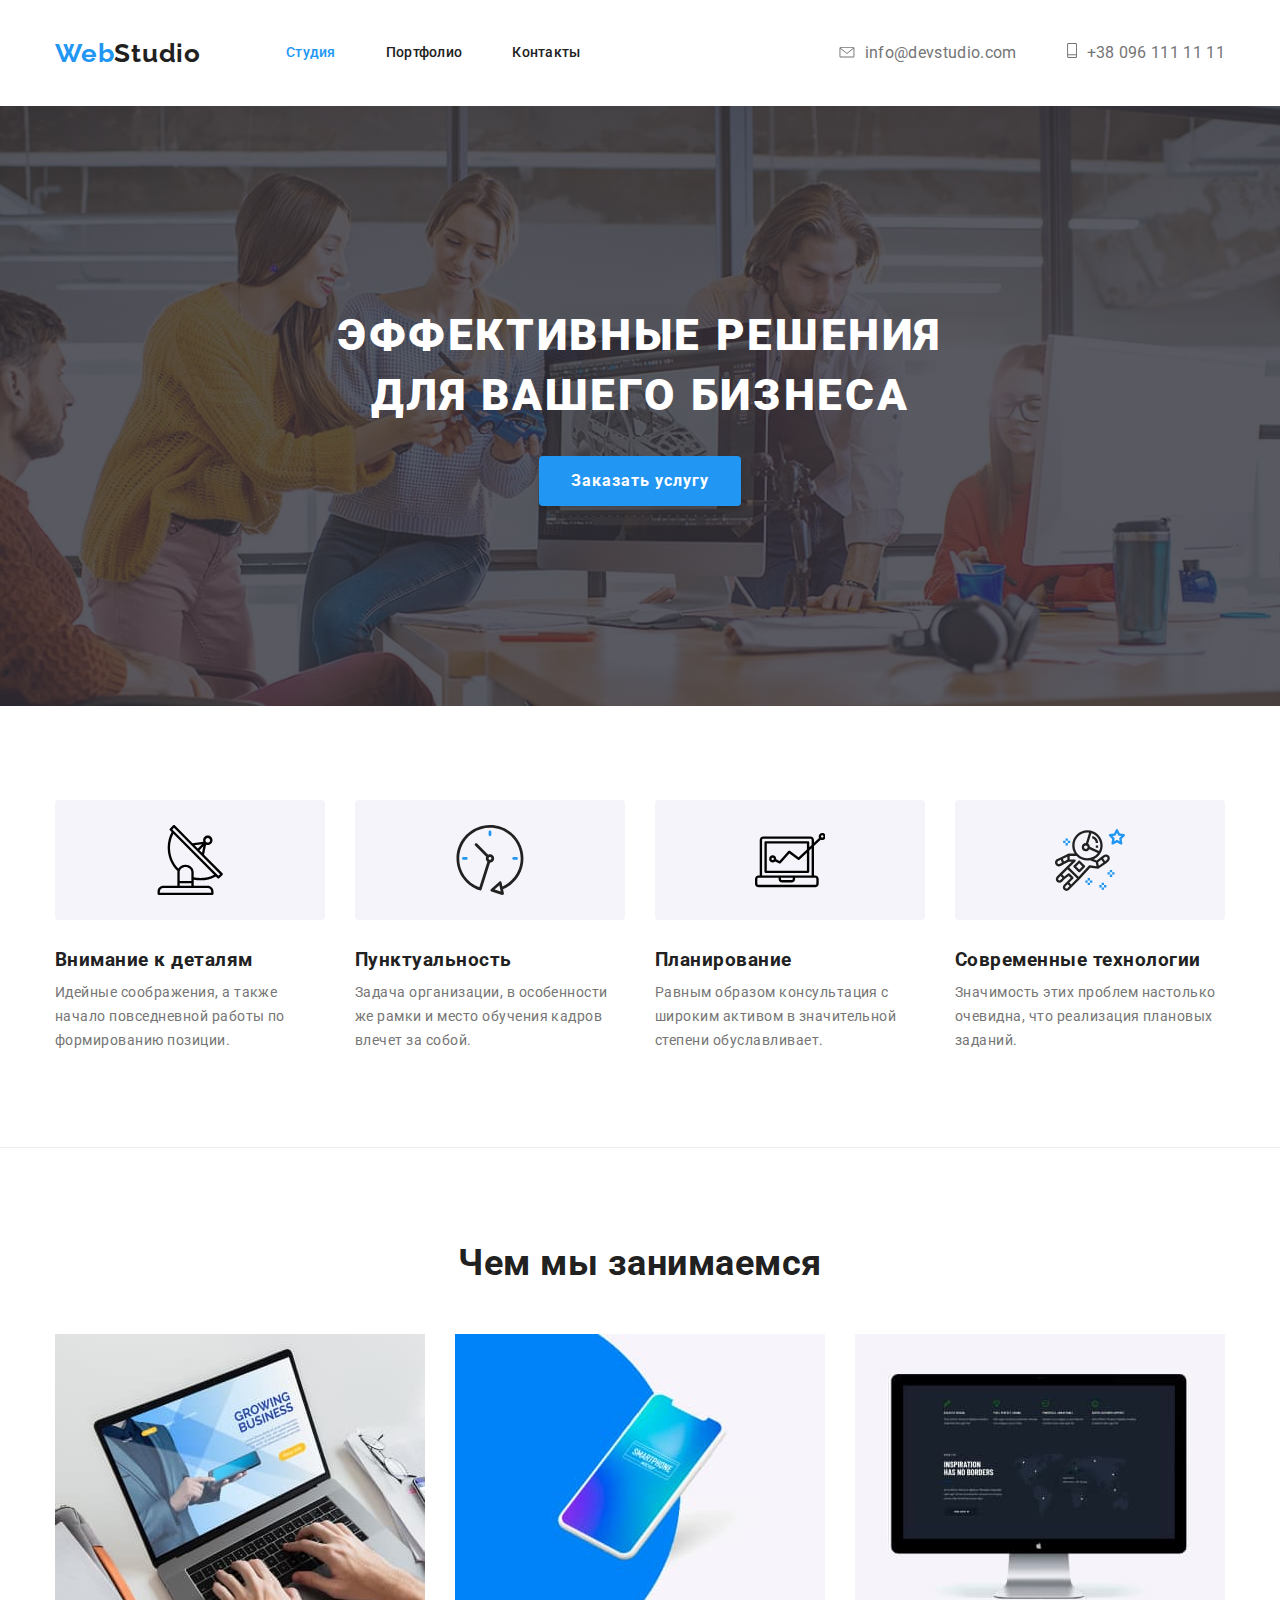
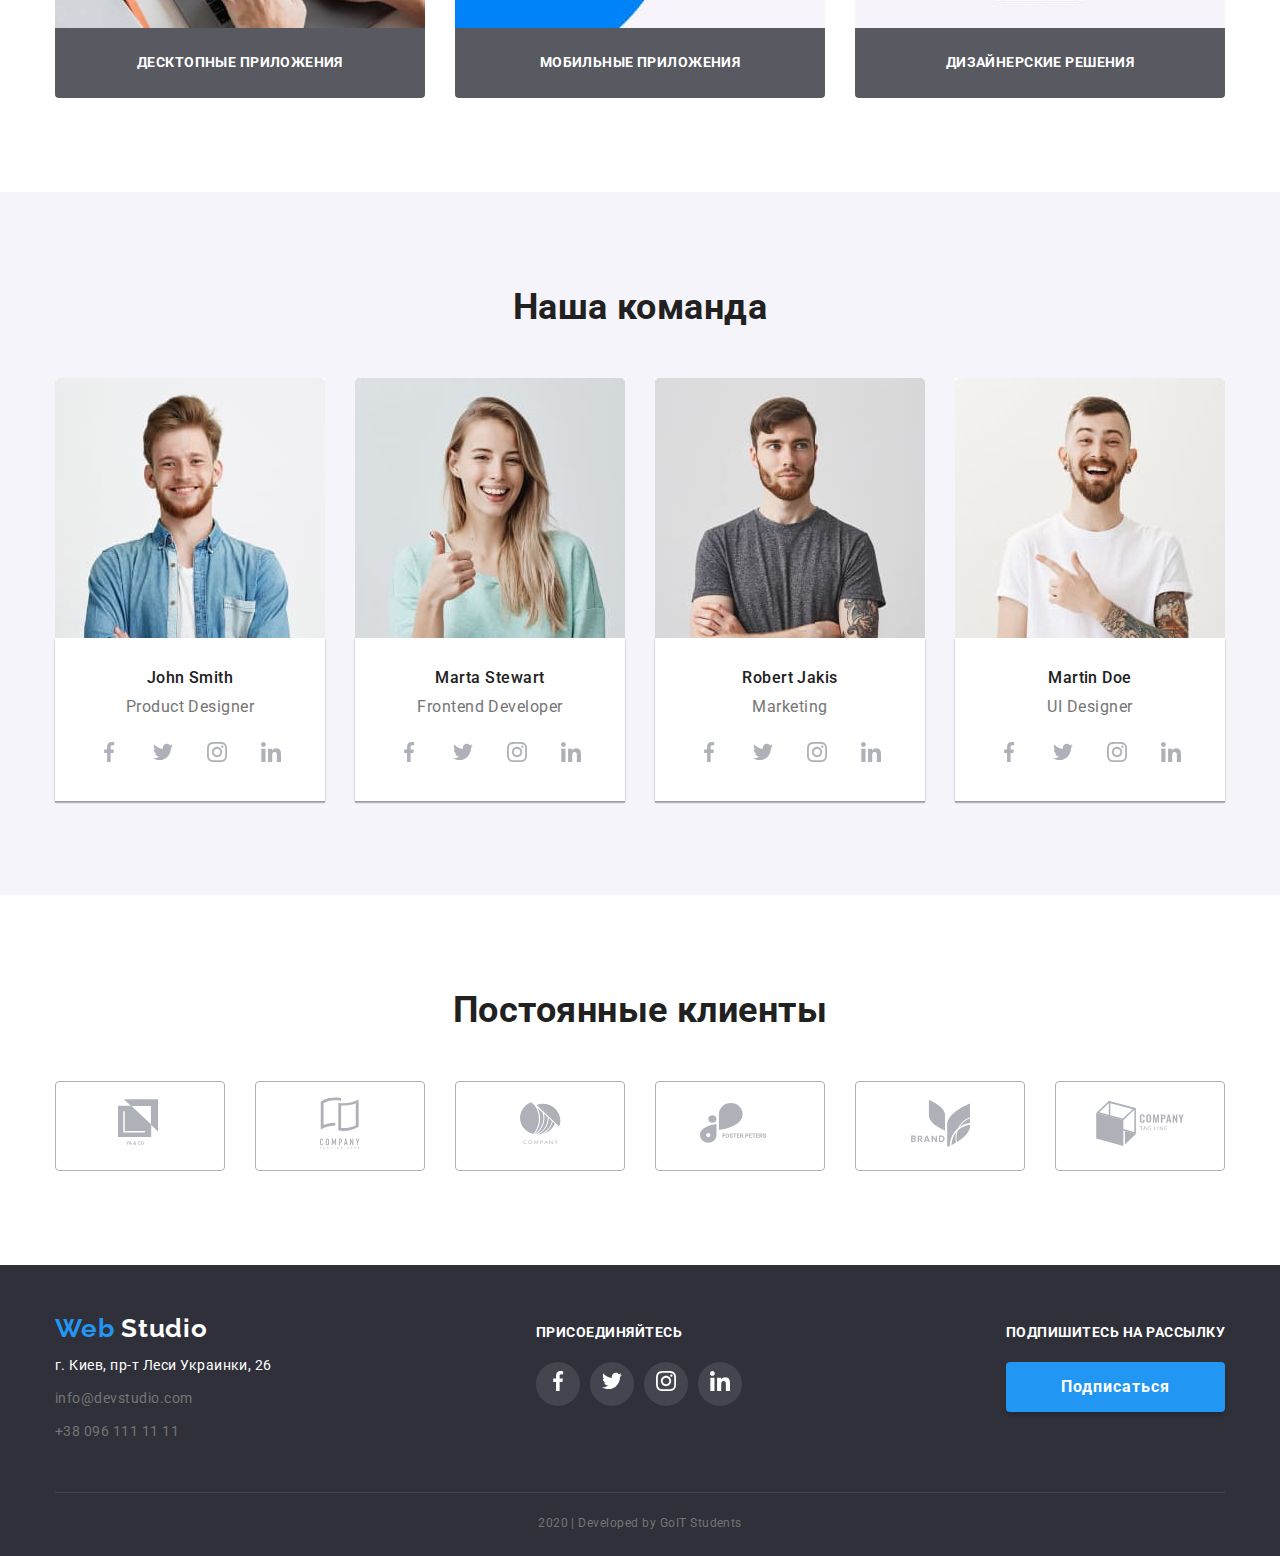
==== commit d42fd6c3: "Делает картинки в секции преимущества" ====
--- a/index.html
+++ b/index.html
@@ -69,11 +69,9 @@
           <ul class="features">
             <li class="item">
               <div class="features-list-img">
-                <img
-                  src="./img/antenna-1.svg"
-                  alt="антенна"
-                  class="features-pic"
-                />
+                <svg class="icon-features" width="70" height="70">
+                  <use href="./img/symbol-defs.svg#icon-antenna-1"></use>
+                </svg>
               </div>
               <h3 class="features-title">Внимание к деталям</h3>
               <p class="features-text">
@@ -83,7 +81,9 @@
             </li>
             <li class="item">
               <div class="features-list-img">
-                <img src="./img/clock.svg" alt="часы" class="features-pic" />
+                <svg class="icon-features" width="70" height="70">
+                  <use href="./img/symbol-defs.svg#icon-clock"></use>
+                </svg>
               </div>
               <h3 class="features-title">Пунктуальность</h3>
               <p class="features-text">
@@ -93,7 +93,9 @@
             </li>
             <li class="item">
               <div class="features-list-img">
-                <img src="./img/diagram.svg" alt="грфик" class="features-pic" />
+                <svg class="icon-features" width="70" height="70">
+                  <use href="./img/symbol-defs.svg#icon-diagram"></use>
+                </svg>
               </div>
               <h3 class="features-title">Планирование</h3>
               <p class="features-text">
@@ -103,11 +105,9 @@
             </li>
             <li class="item">
               <div class="features-list-img">
-                <img
-                  src="./img/astronaut.svg"
-                  alt="астронавт"
-                  class="features-pic"
-                />
+                <svg class="icon-features" width="70" height="70">
+                  <use href="./img/symbol-defs.svg#icon-astronaut"></use>
+                </svg>
               </div>
               <h3 class="features-title">Современные технологии</h3>
               <p class="features-text">
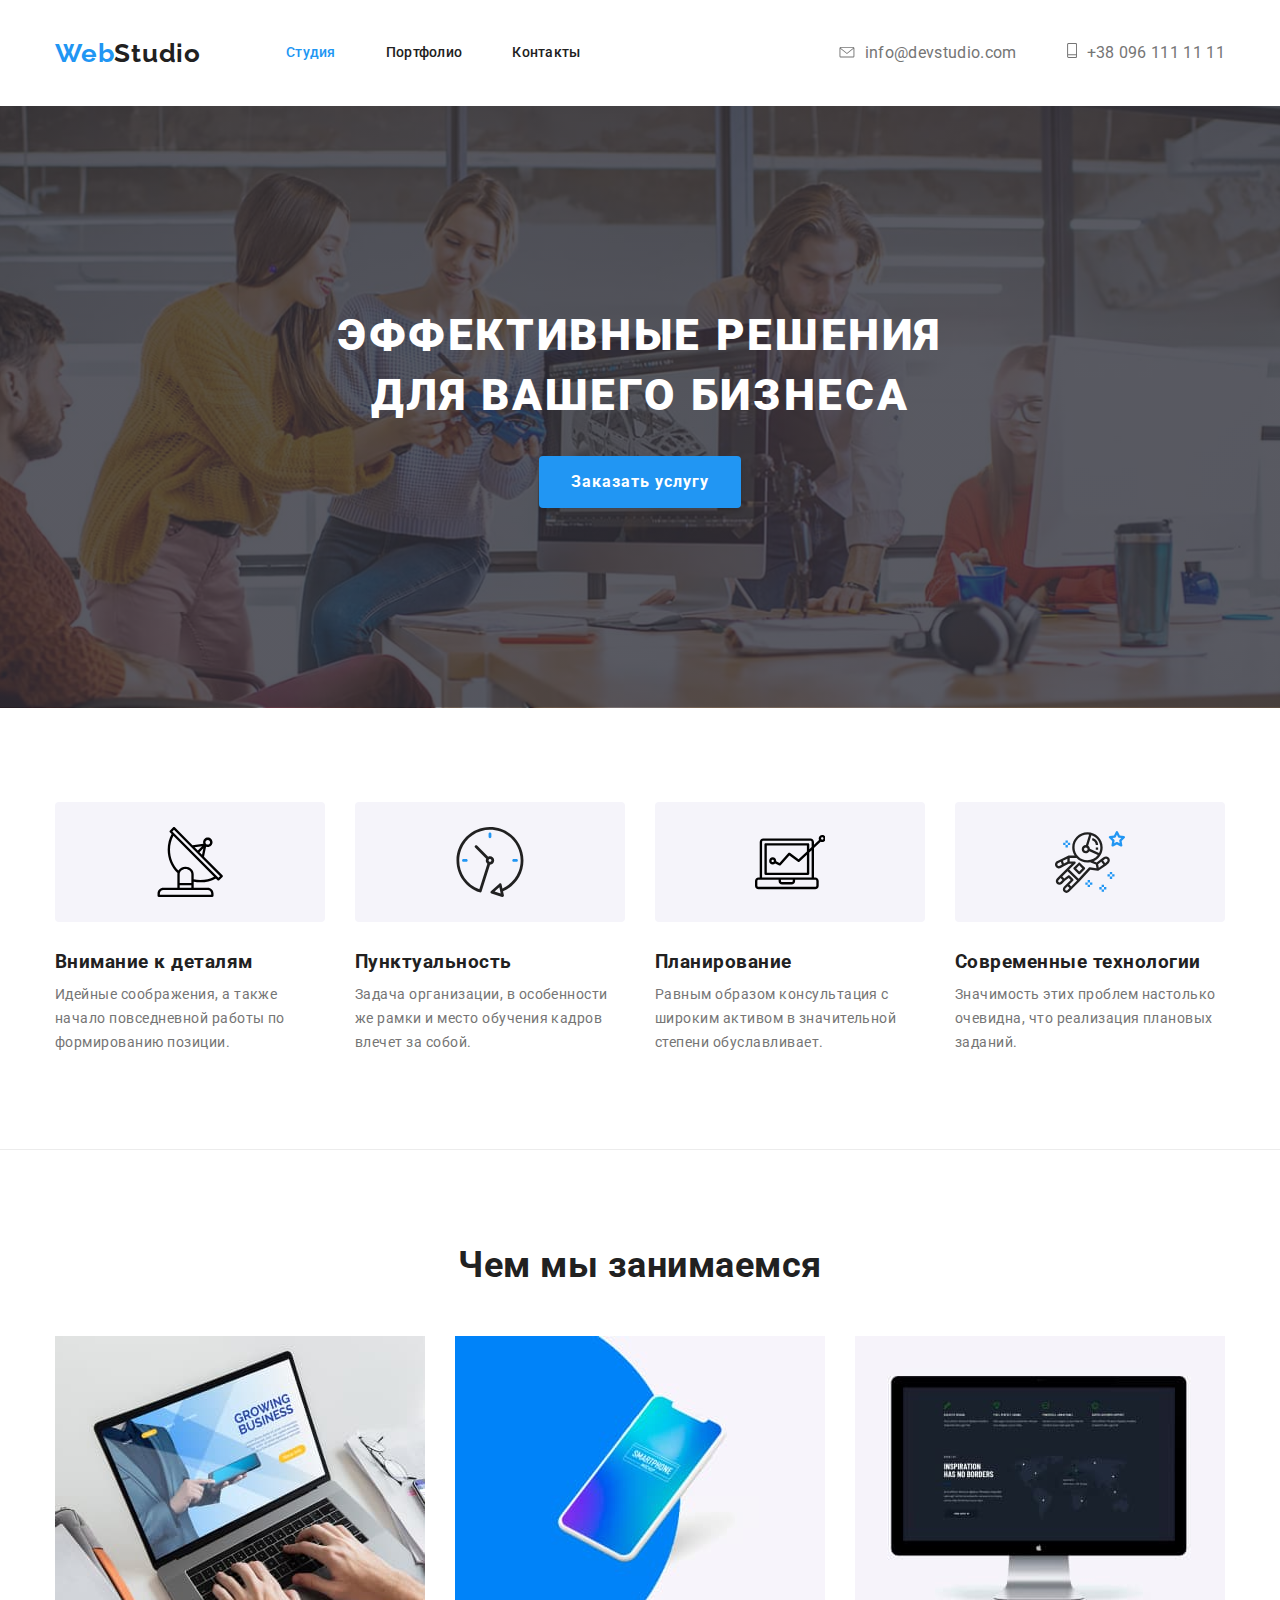
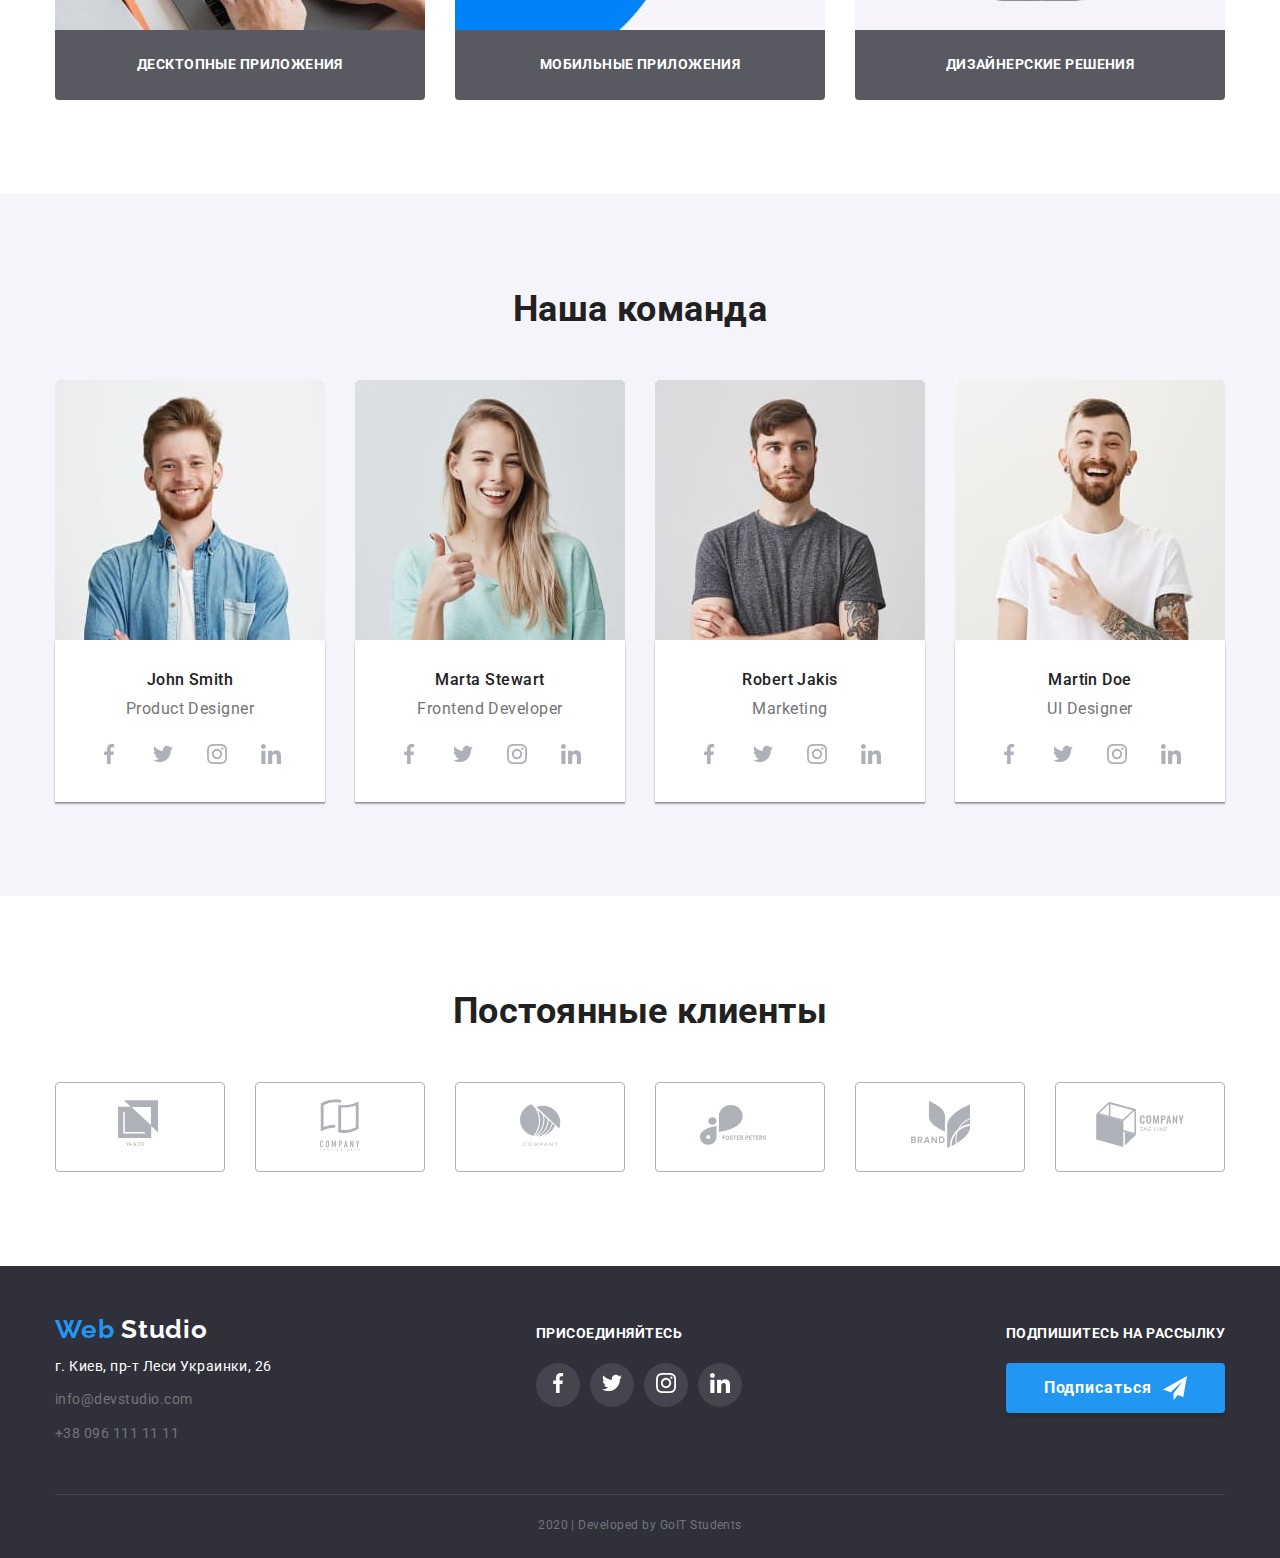
==== commit 8f24fee0: "Доделывает кнопку в футере" ====
--- a/index.html
+++ b/index.html
@@ -59,7 +59,7 @@
       <section class="section hero">
         <div class="container hero">
           <h1 class="hero-title">Эффективные решения для вашего бизнеса</h1>
-          <a href="" class="button primary"> Заказать услугу </a>
+          <a href="" class="button"> Заказать услугу </a>
         </div>
       </section>
       <!-- Секция Наши преимущества-->
@@ -447,10 +447,13 @@
             </ul>
           </div>
           <div class="subscribe-container">
-            <b class="subscribe"> Подпишитесь на рассылку </b>
+            <b class="subscribe">Подпишитесь на рассылку</b>
             <!-- <input type="text" /> -->
             <div class="footer-button">
-              <a href="" class="button primary"> Подписаться </a>
+              <a href="" class="button primary">Подписаться 
+                <svg class="fly-icon" width="24" height="24">
+                <use href="./img/symbol-defs.svg#icon-icon-send"></use>
+              </svg /></a>
             </div>
           </div>
         </div>
--- a/css/style.css
+++ b/css/style.css
@@ -168,31 +168,32 @@
 /* Кнопки */
 
 .button.primary {
-  color: var(--primary-white-color);
-  background-color: var(--accent-color);
+  display: flex;
+  justify-content: space-around;
+  align-items: center;
   text-decoration: none;
-  box-shadow: 0px 4px 4px rgba(0, 0, 0, 0.15);
   border-radius: 4px;
   padding: 10px 32px;
   text-align: center;
+  text-transform: none;
+}
+
+.button {
   display: inline-block;
-  text-transform: none;
-}
-
-.button {
-  color: var(--title-text-color);
-  background-color: var(--primary-white-color);
+  background-color: var(--accent-color);
+  color: var(--primary-white-color);
+  text-decoration: none;
   font-family: inherit;
   font-weight: 700;
   font-size: 16px;
   line-height: 1.87;
   letter-spacing: 0.06em;
-  text-decoration: none;
-  padding: 10px 32px;
+  padding: 11px 32px;
   min-width: 200px;
   min-height: 50px;
   text-align: center;
   border-radius: 4px;
+  box-shadow: 0px 4px 4px rgba(0, 0, 0, 0.15);
 }
 
 .button-portfolio {
@@ -633,10 +634,6 @@
   display: flex;
   flex-direction: column;
 }
-.footer-button {
-  display: flex;
-  flex-direction: column;
-}
 
 /* Cоц сети */
 .socialmedia {
@@ -685,6 +682,15 @@
 
 .company-icon {
   fill: currentColor;
+}
+
+.footer-button {
+  display: inline-flex;
+  flex-direction: column;
+}
+
+.fly-icon {
+  fill: var(--primary-white-color);
 }
 
 .team-content-container {
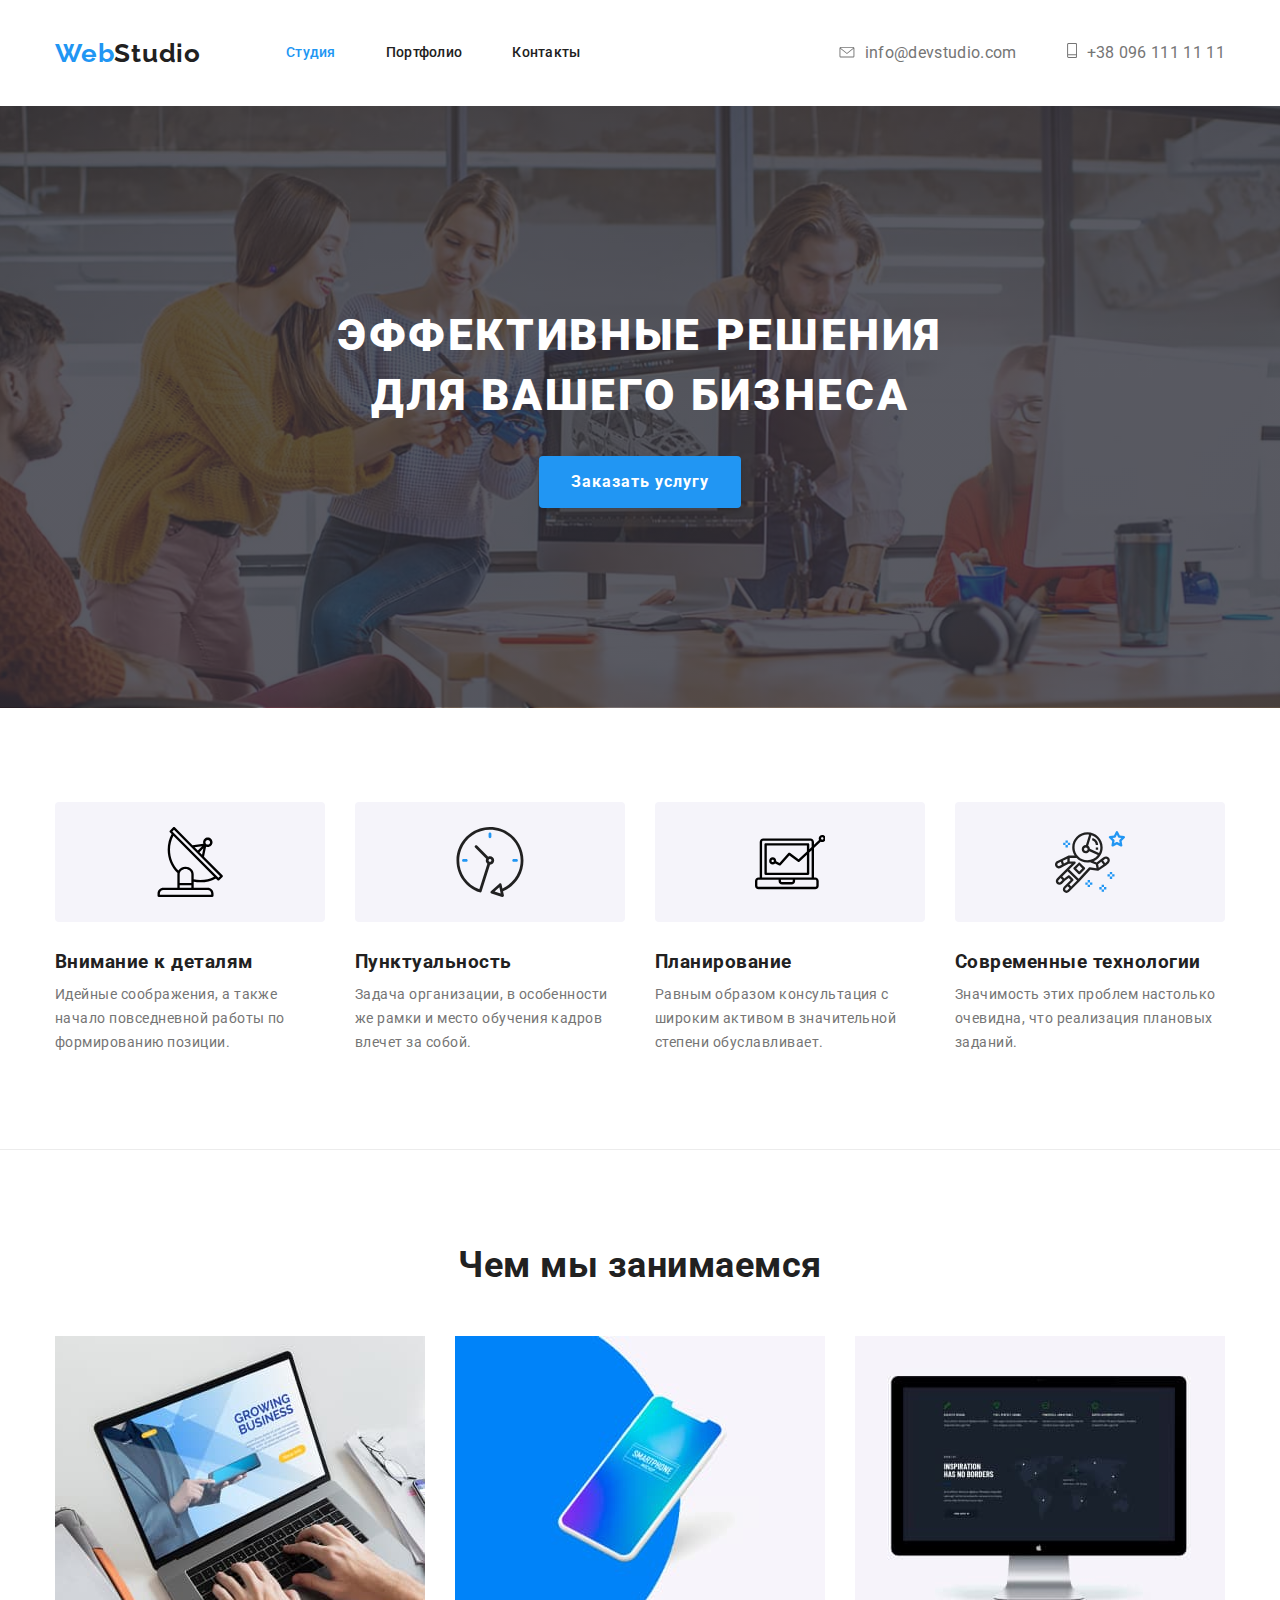
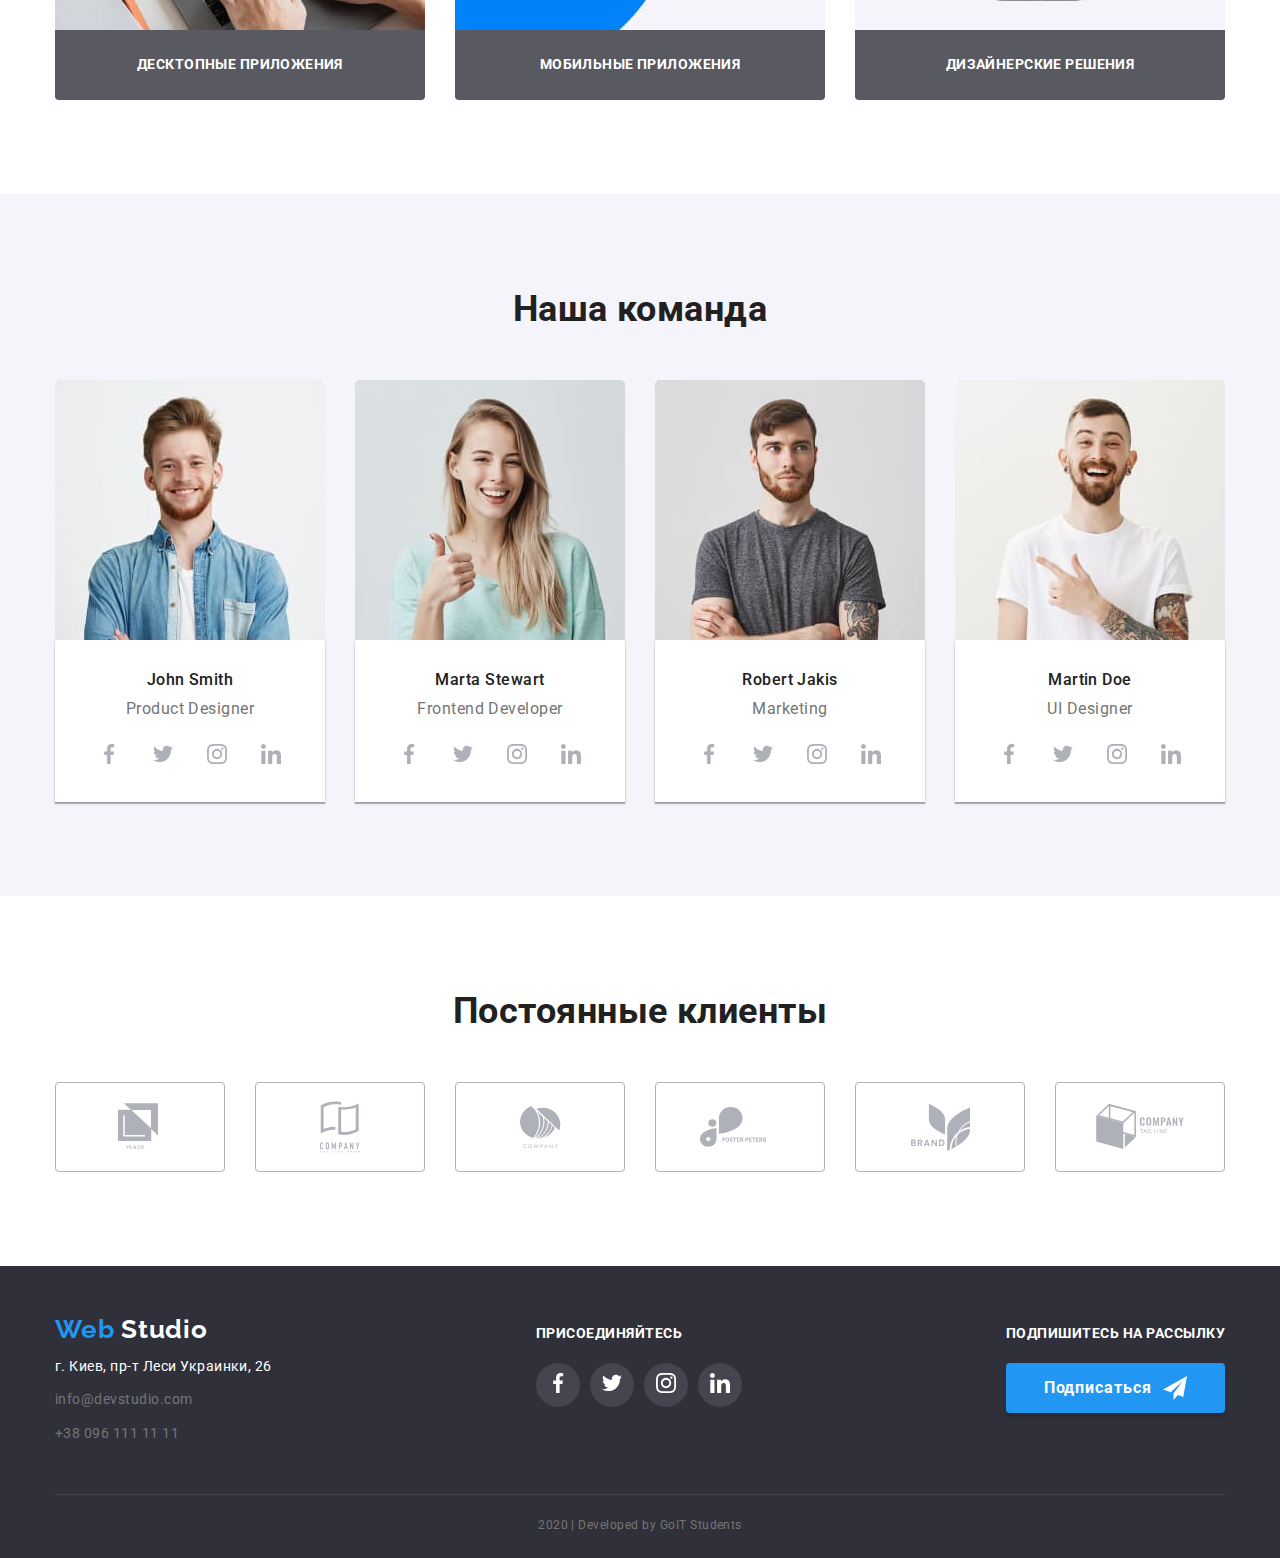
==== commit 87259ae2: "Фиксит ссылки в секции Наши клиенты" ====
--- a/index.html
+++ b/index.html
@@ -127,7 +127,7 @@
               <img
                 src="./img/nout.jpg"
                 alt="ноутбук"
-                width="370"
+                max-width="370"
                 height="294"
                 class="work-pic"
               />
@@ -137,7 +137,7 @@
               <img
                 src="./img/iphone.jpg"
                 alt="айфон"
-                width="370"
+                max-width="370"
                 height="294"
                 class="work-pic"
               />
@@ -147,7 +147,7 @@
               <img
                 src="./img/mac.jpg"
                 alt="аймак"
-                width="370"
+                max-width="370"
                 height="294"
                 class="work-pic"
               />
@@ -165,7 +165,7 @@
               <img
                 src="./img/john.jpg"
                 alt="фото Джона"
-                width="270"
+                max-width="270"
                 height="260"
                 class="team-pic"
               />
@@ -176,30 +176,34 @@
                   <li class="social-link-li">
                     <a href="" aria-label="Facebook" class="social-link">
                       <svg class="socialmedia-icon" width="20" height="20">
-                        <use href="./img/symbol-defs.svg#icon-facebook"></use>
-                      </svg
-                    /></a>
+                        <use
+                          href="./img/symbol-defs.svg#icon-facebook"
+                        ></use></svg
+                    ></a>
                   </li>
                   <li class="social-link-li">
                     <a href="" aria-label="Twitter" class="social-link">
                       <svg class="socialmedia-icon" width="20" height="20">
-                        <use href="./img/symbol-defs.svg#icon-twitter"></use>
-                      </svg
-                    /></a>
+                        <use
+                          href="./img/symbol-defs.svg#icon-twitter"
+                        ></use></svg
+                    ></a>
                   </li>
                   <li class="social-link-li">
                     <a href="" aria-label="Instagram" class="social-link">
                       <svg class="socialmedia-icon" width="20" height="20">
-                        <use href="./img/symbol-defs.svg#icon-instagram"></use>
-                      </svg
-                    /></a>
+                        <use
+                          href="./img/symbol-defs.svg#icon-instagram"
+                        ></use></svg
+                    ></a>
                   </li>
                   <li class="social-link-li">
                     <a href="" aria-label="LinkedIn" class="social-link">
                       <svg class="socialmedia-icon" width="20" height="20">
-                        <use href="./img/symbol-defs.svg#icon-linkedin"></use>
-                      </svg
-                    /></a>
+                        <use
+                          href="./img/symbol-defs.svg#icon-linkedin"
+                        ></use></svg
+                    ></a>
                   </li>
                 </ul>
               </div>
@@ -208,7 +212,7 @@
               <img
                 src="./img/marta.jpg"
                 alt="фото Марты"
-                width="270"
+                max-width="270"
                 height="260"
                 class="team-pic"
               />
@@ -219,26 +223,34 @@
                   <li class="social-link-li">
                     <a href="" aria-label="Facebook" class="social-link">
                       <svg class="socialmedia-icon" width="20" height="20">
-                        <use href="./img/symbol-defs.svg#icon-facebook"></use>
-                      </svg /></a>
+                        <use
+                          href="./img/symbol-defs.svg#icon-facebook"
+                        ></use></svg
+                    ></a>
                   </li>
                   <li class="social-link-li">
                     <a href="" aria-label="Twitter" class="social-link">
                       <svg class="socialmedia-icon" width="20" height="20">
-                        <use href="./img/symbol-defs.svg#icon-twitter"></use>
-                      </svg /></a>
+                        <use
+                          href="./img/symbol-defs.svg#icon-twitter"
+                        ></use></svg
+                    ></a>
                   </li>
                   <li class="social-link-li">
                     <a href="" aria-label="Instagram" class="social-link">
                       <svg class="socialmedia-icon" width="20" height="20">
-                        <use href="./img/symbol-defs.svg#icon-instagram"></use>
-                      </svg /></a>
+                        <use
+                          href="./img/symbol-defs.svg#icon-instagram"
+                        ></use></svg
+                    ></a>
                   </li>
                   <li class="social-link-li">
                     <a href="" aria-label="LinkedIn" class="social-link">
                       <svg class="socialmedia-icon" width="20" height="20">
-                        <use href="./img/symbol-defs.svg#icon-linkedin"></use>
-                      </svg /></a>
+                        <use
+                          href="./img/symbol-defs.svg#icon-linkedin"
+                        ></use></svg
+                    ></a>
                   </li>
                 </ul>
               </div>
@@ -247,7 +259,7 @@
               <img
                 src="./img/robert.jpg"
                 alt="фото Роберта"
-                width="270"
+                max-width="270"
                 height="260"
                 class="team-pic"
               />
@@ -258,26 +270,34 @@
                   <li class="social-link-li">
                     <a href="" aria-label="Facebook" class="social-link">
                       <svg class="socialmedia-icon" width="20" height="20">
-                        <use href="./img/symbol-defs.svg#icon-facebook"></use>
-                      </svg /></a>
+                        <use
+                          href="./img/symbol-defs.svg#icon-facebook"
+                        ></use></svg
+                    ></a>
                   </li>
                   <li class="social-link-li">
                     <a href="" aria-label="Twitter" class="social-link">
                       <svg class="socialmedia-icon" width="20" height="20">
-                        <use href="./img/symbol-defs.svg#icon-twitter"></use>
-                      </svg /></a>
+                        <use
+                          href="./img/symbol-defs.svg#icon-twitter"
+                        ></use></svg
+                    ></a>
                   </li>
                   <li class="social-link-li">
                     <a href="" aria-label="Instagram" class="social-link">
                       <svg class="socialmedia-icon" width="20" height="20">
-                        <use href="./img/symbol-defs.svg#icon-instagram"></use>
-                      </svg /></a>
+                        <use
+                          href="./img/symbol-defs.svg#icon-instagram"
+                        ></use></svg
+                    ></a>
                   </li>
                   <li class="social-link-li">
                     <a href="" aria-label="LinkedIn" class="social-link">
                       <svg class="socialmedia-icon" width="20" height="20">
-                        <use href="./img/symbol-defs.svg#icon-linkedin"></use>
-                      </svg /></a>
+                        <use
+                          href="./img/symbol-defs.svg#icon-linkedin"
+                        ></use></svg
+                    ></a>
                   </li>
                 </ul>
               </div>
@@ -286,7 +306,7 @@
               <img
                 src="./img/martin.jpg"
                 alt="фото Мартина"
-                width="270"
+                max-width="270"
                 height="260"
                 class="team-pic"
               />
@@ -297,26 +317,34 @@
                   <li class="social-link-li">
                     <a href="" aria-label="Facebook" class="social-link">
                       <svg class="socialmedia-icon" width="20" height="20">
-                        <use href="./img/symbol-defs.svg#icon-facebook"></use>
-                      </svg /></a>
+                        <use
+                          href="./img/symbol-defs.svg#icon-facebook"
+                        ></use></svg
+                    ></a>
                   </li>
                   <li class="social-link-li">
                     <a href="" aria-label="Twitter" class="social-link">
                       <svg class="socialmedia-icon" width="20" height="20">
-                        <use href="./img/symbol-defs.svg#icon-twitter"></use>
-                      </svg /></a>
+                        <use
+                          href="./img/symbol-defs.svg#icon-twitter"
+                        ></use></svg
+                    ></a>
                   </li>
                   <li class="social-link-li">
                     <a href="" aria-label="Instagram" class="social-link">
                       <svg class="socialmedia-icon" width="20" height="20">
-                        <use href="./img/symbol-defs.svg#icon-instagram"></use>
-                      </svg /></a>
+                        <use
+                          href="./img/symbol-defs.svg#icon-instagram"
+                        ></use></svg
+                    ></a>
                   </li>
                   <li class="social-link-li">
                     <a href="" aria-label="LinkedIn" class="social-link">
                       <svg class="socialmedia-icon" width="20" height="20">
-                        <use href="./img/symbol-defs.svg#icon-linkedin"></use>
-                      </svg /></a>
+                        <use
+                          href="./img/symbol-defs.svg#icon-linkedin"
+                        ></use></svg
+                    ></a>
                   </li>
                 </ul>
               </div>
@@ -331,45 +359,45 @@
           <h2 class="section-title">Постоянные клиенты</h2>
           <ul class="clients">
             <li class="item">
-              <a href="">
+              <a href="" class="clients-link">
                 <svg class="company-icon" width="44.27" height="49.23">
                   <use href="./img/symbol-defs.svg#icon-company1"></use>
-                </svg />
-              </a>
-            </li>
-            <li class="item">
-              <a href="">
+                </svg>
+              </a>
+            </li>
+            <li class="item">
+              <a href="" class="clients-link">
                 <svg class="company-icon" width="40" height="52">
                   <use href="./img/symbol-defs.svg#icon-company2"></use>
-                </svg />
-              </a>
-            </li>
-            <li class="item">
-              <a href="">
+                </svg>
+              </a>
+            </li>
+            <li class="item">
+              <a href="" class="clients-link">
                 <svg class="company-icon" width="41" height="42.6">
                   <use href="./img/symbol-defs.svg#icon-company3"></use>
-                </svg />
-              </a>
-            </li>
-            <li class="item">
-              <a href="">
+                </svg>
+              </a>
+            </li>
+            <li class="item">
+              <a href="" class="clients-link">
                 <svg class="company-icon" width="79.66" height="42.02">
                   <use href="./img/symbol-defs.svg#icon-company4"></use>
-                </svg />
-              </a>
-            </li>
-            <li class="item">
-              <a href="">
+                </svg>
+              </a>
+            </li>
+            <li class="item">
+              <a href="" class="clients-link">
                 <svg class="company-icon" width="59" height="47">
                   <use href="./img/symbol-defs.svg#icon-company5"></use>
-                </svg />
-              </a>
-            </li>
-            <li class="item">
-              <a href="">
+                </svg>
+              </a>
+            </li>
+            <li class="item">
+              <a href="" class="clients-link">
                 <svg class="company-icon" width="88.48" height="45.44">
                   <use href="./img/symbol-defs.svg#icon-company6"></use>
-                </svg />
+                </svg>
               </a>
             </li>
           </ul>
@@ -397,52 +425,28 @@
             <b class="join"> Присоединяйтесь </b>
             <ul class="socialmedia">
               <li class="social-link-li footer">
-                <a
-                  href=""
-                  style="display: block;"
-                  aria-label="Facebook"
-                  class="social-link"
-                >
+                <a href="" aria-label="Facebook" class="social-link">
                   <svg class="socialmedia-icon" width="20" height="20">
-                    <use href="./img/symbol-defs.svg#icon-facebook"></use>
-                  </svg
-                /></a>
+                    <use href="./img/symbol-defs.svg#icon-facebook"></use></svg
+                ></a>
               </li>
               <li class="social-link-li footer">
-                <a
-                  href=""
-                  style="display: block;"
-                  aria-label="Twitter"
-                  class="social-link"
-                >
+                <a href="" aria-label="Twitter" class="social-link">
                   <svg class="socialmedia-icon" width="20" height="20">
-                    <use href="./img/symbol-defs.svg#icon-twitter"></use>
-                  </svg
-                /></a>
+                    <use href="./img/symbol-defs.svg#icon-twitter"></use></svg
+                ></a>
               </li>
               <li class="social-link-li footer">
-                <a
-                  href=""
-                  style="display: block;"
-                  aria-label="Instagram"
-                  class="social-link"
-                >
+                <a href="" aria-label="Instagram" class="social-link">
                   <svg class="socialmedia-icon" width="20" height="20">
-                    <use href="./img/symbol-defs.svg#icon-instagram"></use>
-                  </svg
-                /></a>
+                    <use href="./img/symbol-defs.svg#icon-instagram"></use></svg
+                ></a>
               </li>
               <li class="social-link-li footer">
-                <a
-                  href=""
-                  style="display: block;"
-                  aria-label="LinkedIn"
-                  class="social-link"
-                >
+                <a href="" aria-label="LinkedIn" class="social-link">
                   <svg class="socialmedia-icon" width="20" height="20">
-                    <use href="./img/symbol-defs.svg#icon-linkedin"></use>
-                  </svg
-                /></a>
+                    <use href="./img/symbol-defs.svg#icon-linkedin"></use></svg
+                ></a>
               </li>
             </ul>
           </div>
@@ -450,10 +454,11 @@
             <b class="subscribe">Подпишитесь на рассылку</b>
             <!-- <input type="text" /> -->
             <div class="footer-button">
-              <a href="" class="button primary">Подписаться 
+              <a href="" class="button primary"
+                >Подписаться
                 <svg class="fly-icon" width="24" height="24">
-                <use href="./img/symbol-defs.svg#icon-icon-send"></use>
-              </svg /></a>
+                  <use href="./img/symbol-defs.svg#icon-icon-send"></use></svg
+              ></a>
             </div>
           </div>
         </div>
--- a/css/style.css
+++ b/css/style.css
@@ -43,7 +43,6 @@
   color: inherit;
 }
 img {
-  display: block;
   max-width: 100%;
   height: auto;
 }
@@ -208,6 +207,7 @@
   border-radius: 4px;
   padding: 6px 22px;
   min-width: 73px;
+  cursor: pointer;
 }
 
 .button-portfolio:hover,
@@ -393,14 +393,6 @@
 }
 
 /* Геометрия для портфолио */
-
-.portfolio-container {
-  margin-left: auto;
-  margin-right: auto;
-  width: 1200px;
-  padding-left: 15px;
-  padding-right: 15px;
-}
 
 .portfolio-list {
   margin-bottom: 50px;
@@ -552,15 +544,19 @@
 }
 
 .clients .item {
-  display: flex;
-  justify-content: center;
-  align-items: center;
   width: 170px;
   height: 90px;
   border: 1px solid #afb1b8;
   /* box-shadow: 0px 2px 1px rgba(0, 0, 0, 0.2), 0px 1px 1px rgba(0, 0, 0, 0.14),
     0px 1px 3px rgba(0, 0, 0, 0.12); */
   border-radius: 4px;
+}
+
+.clients-link {
+  display: flex;
+  justify-content: center;
+  align-items: center;
+  height: 100%;
 }
 
 .clients .item:hover,
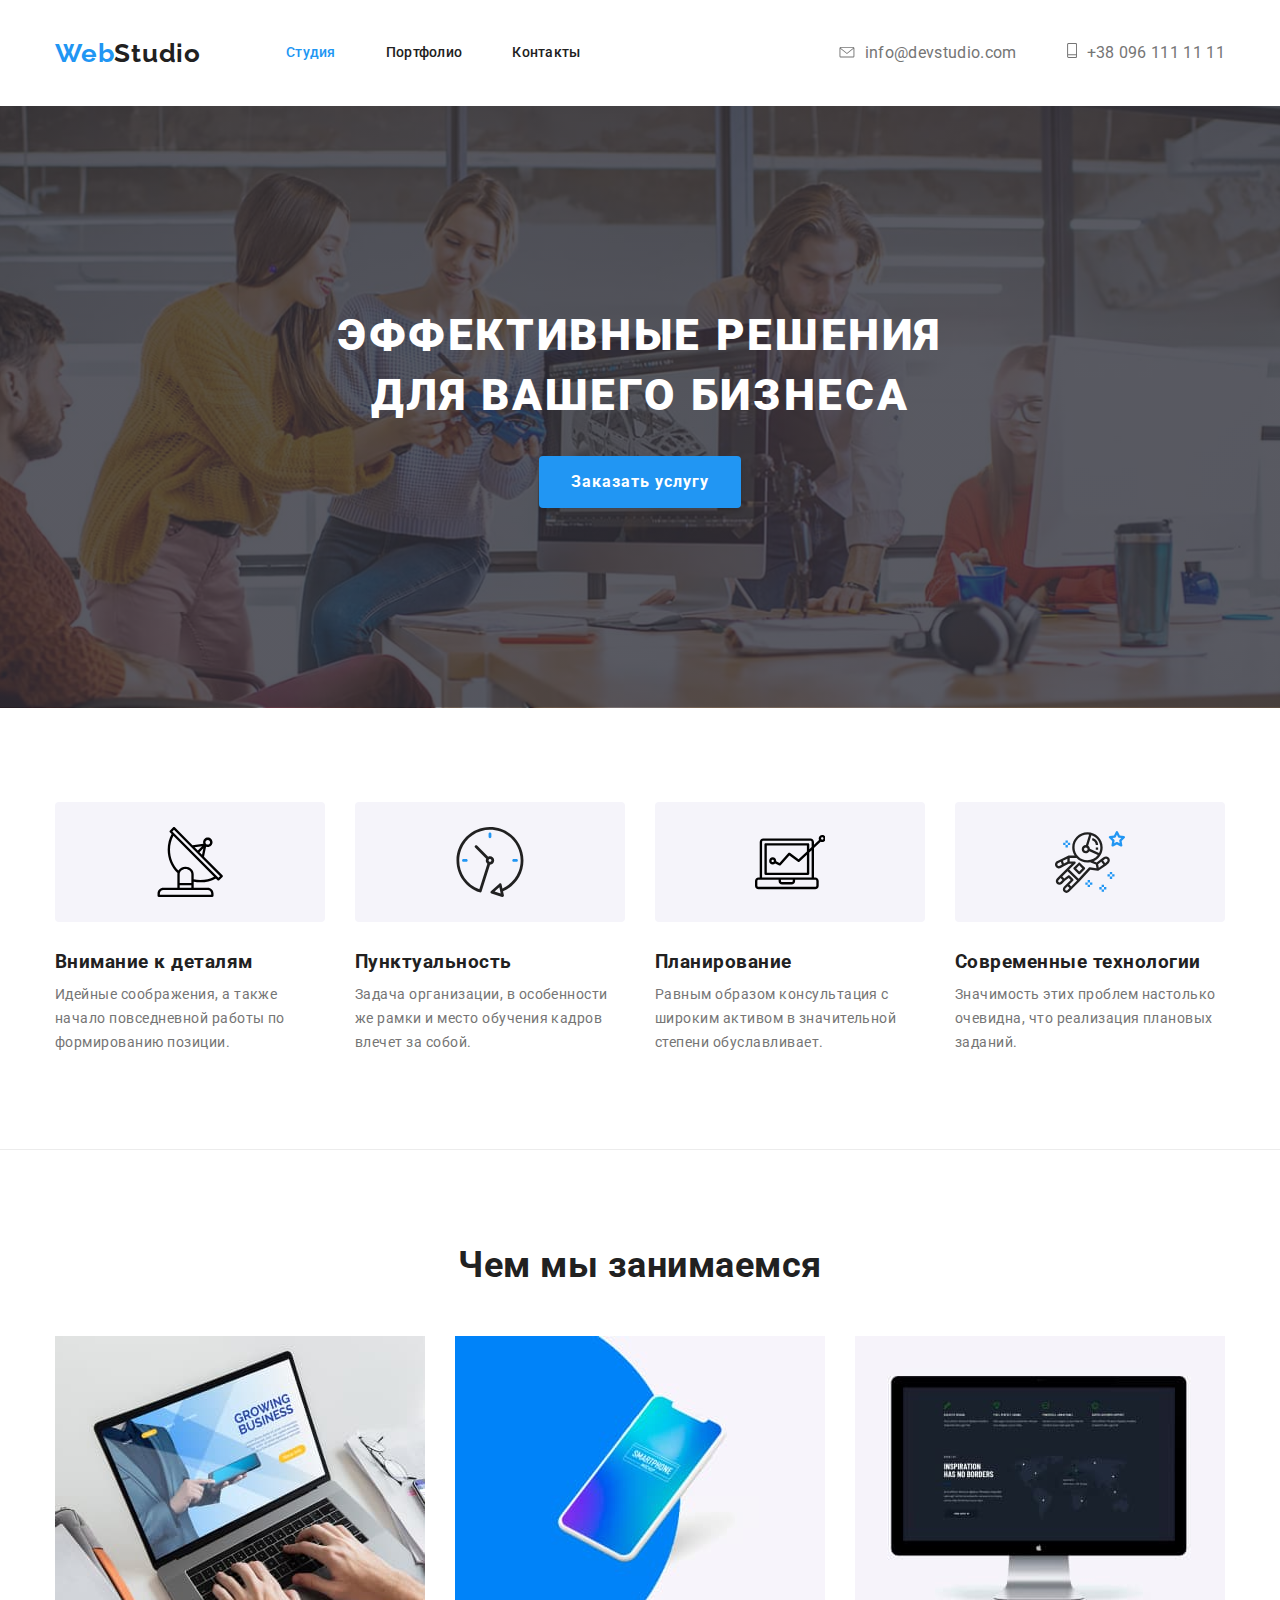
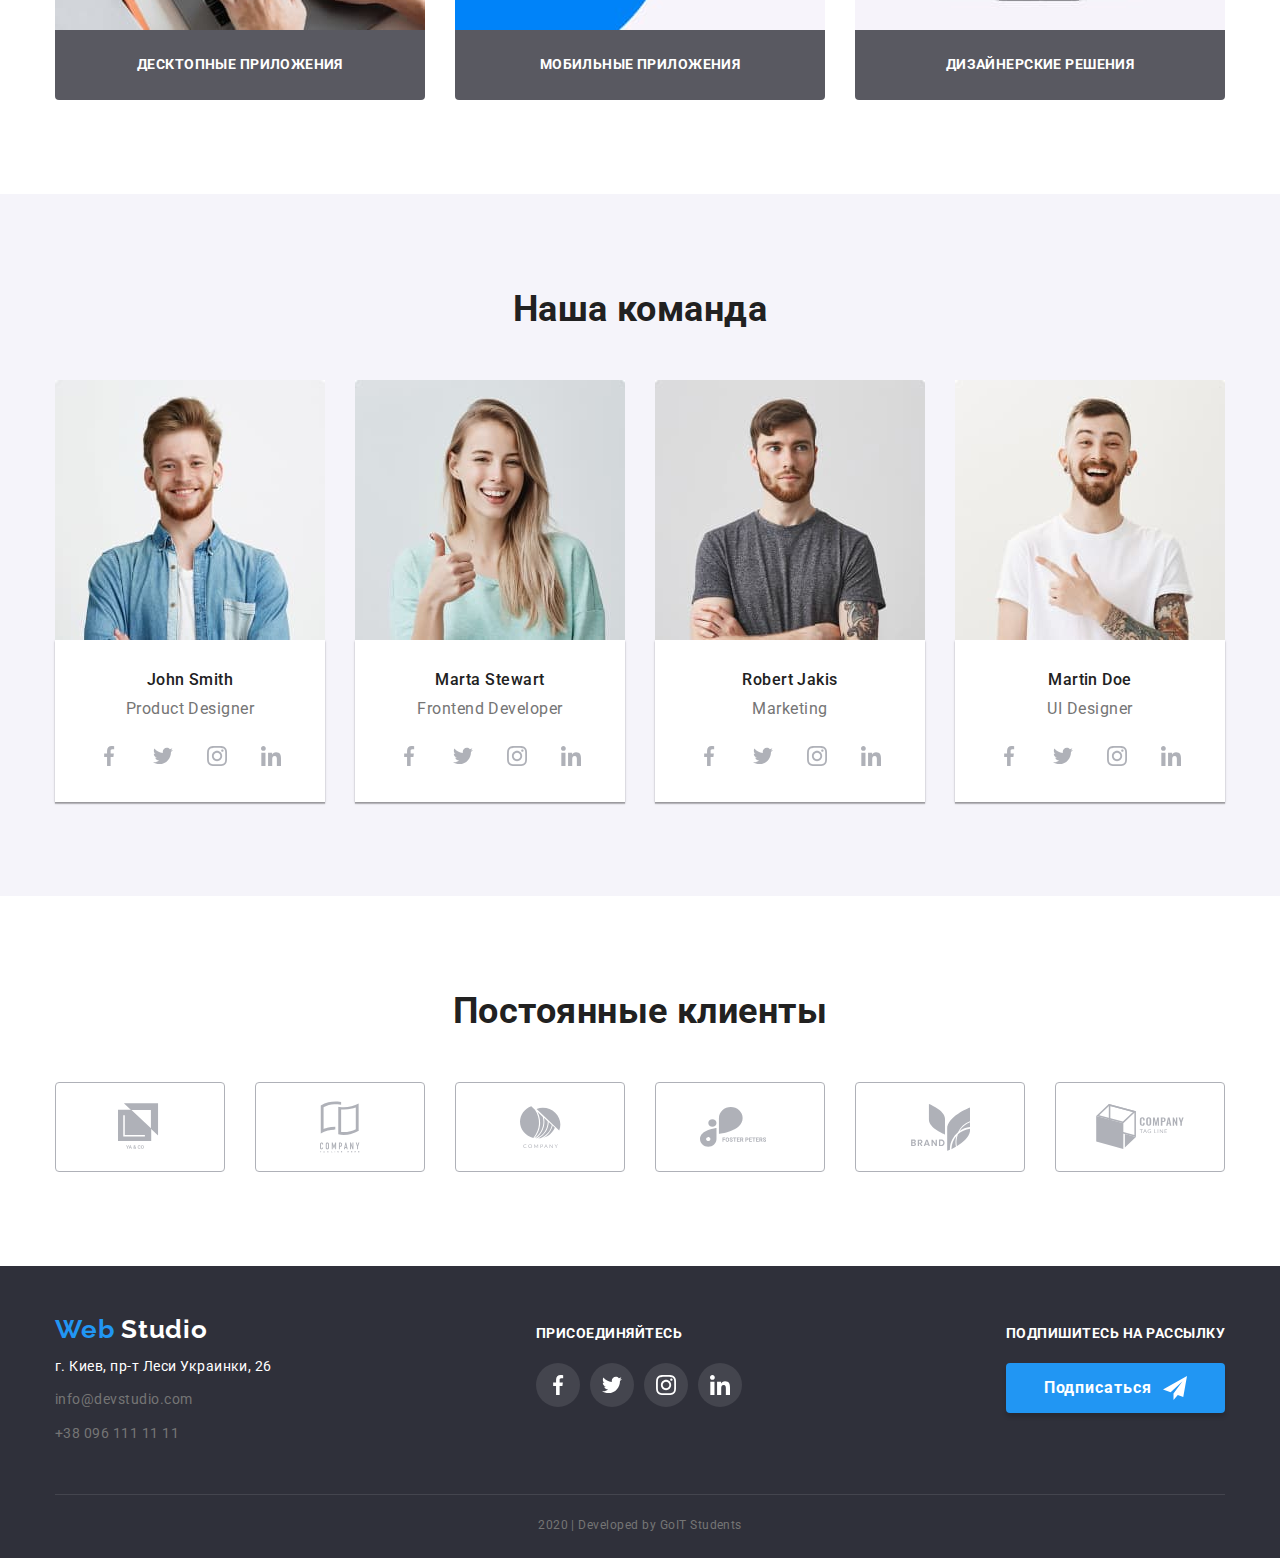
==== commit 9d7be04b: "Исправляет код после валидатора" ====
--- a/index.html
+++ b/index.html
@@ -127,7 +127,7 @@
               <img
                 src="./img/nout.jpg"
                 alt="ноутбук"
-                max-width="370"
+                width="370"
                 height="294"
                 class="work-pic"
               />
@@ -137,7 +137,7 @@
               <img
                 src="./img/iphone.jpg"
                 alt="айфон"
-                max-width="370"
+                width="370"
                 height="294"
                 class="work-pic"
               />
@@ -147,7 +147,7 @@
               <img
                 src="./img/mac.jpg"
                 alt="аймак"
-                max-width="370"
+                width="370"
                 height="294"
                 class="work-pic"
               />
@@ -165,7 +165,7 @@
               <img
                 src="./img/john.jpg"
                 alt="фото Джона"
-                max-width="270"
+                width="270"
                 height="260"
                 class="team-pic"
               />
@@ -212,7 +212,7 @@
               <img
                 src="./img/marta.jpg"
                 alt="фото Марты"
-                max-width="270"
+                width="270"
                 height="260"
                 class="team-pic"
               />
@@ -259,7 +259,7 @@
               <img
                 src="./img/robert.jpg"
                 alt="фото Роберта"
-                max-width="270"
+                width="270"
                 height="260"
                 class="team-pic"
               />
@@ -306,7 +306,7 @@
               <img
                 src="./img/martin.jpg"
                 alt="фото Мартина"
-                max-width="270"
+                width="270"
                 height="260"
                 class="team-pic"
               />
--- a/css/style.css
+++ b/css/style.css
@@ -532,6 +532,7 @@
     0px 1px 3px rgba(0, 0, 0, 0.12); */
 }
 
+/* Клиенты */
 .clients {
   display: flex;
   justify-content: center;
@@ -547,8 +548,6 @@
   width: 170px;
   height: 90px;
   border: 1px solid #afb1b8;
-  /* box-shadow: 0px 2px 1px rgba(0, 0, 0, 0.2), 0px 1px 1px rgba(0, 0, 0, 0.14),
-    0px 1px 3px rgba(0, 0, 0, 0.12); */
   border-radius: 4px;
 }
 
@@ -635,9 +634,8 @@
 .socialmedia {
   display: flex;
   justify-content: center;
-  align-items: center;
-  list-style: none;
-  padding-left: 0px;
+  margin-left: auto;
+  margin-right: auto;
   color: var(--social-media-link-color);
 }
 
@@ -646,13 +644,16 @@
 }
 
 .social-link-li {
-  text-decoration: none;
-  display: flex;
-  align-items: center;
-  justify-content: center;
   width: 44px;
   height: 44px;
   border-radius: 50%;
+}
+
+.social-link {
+  display: flex;
+  justify-content: center;
+  align-items: center;
+  height: 100%;
 }
 
 .social-link-li:hover,
